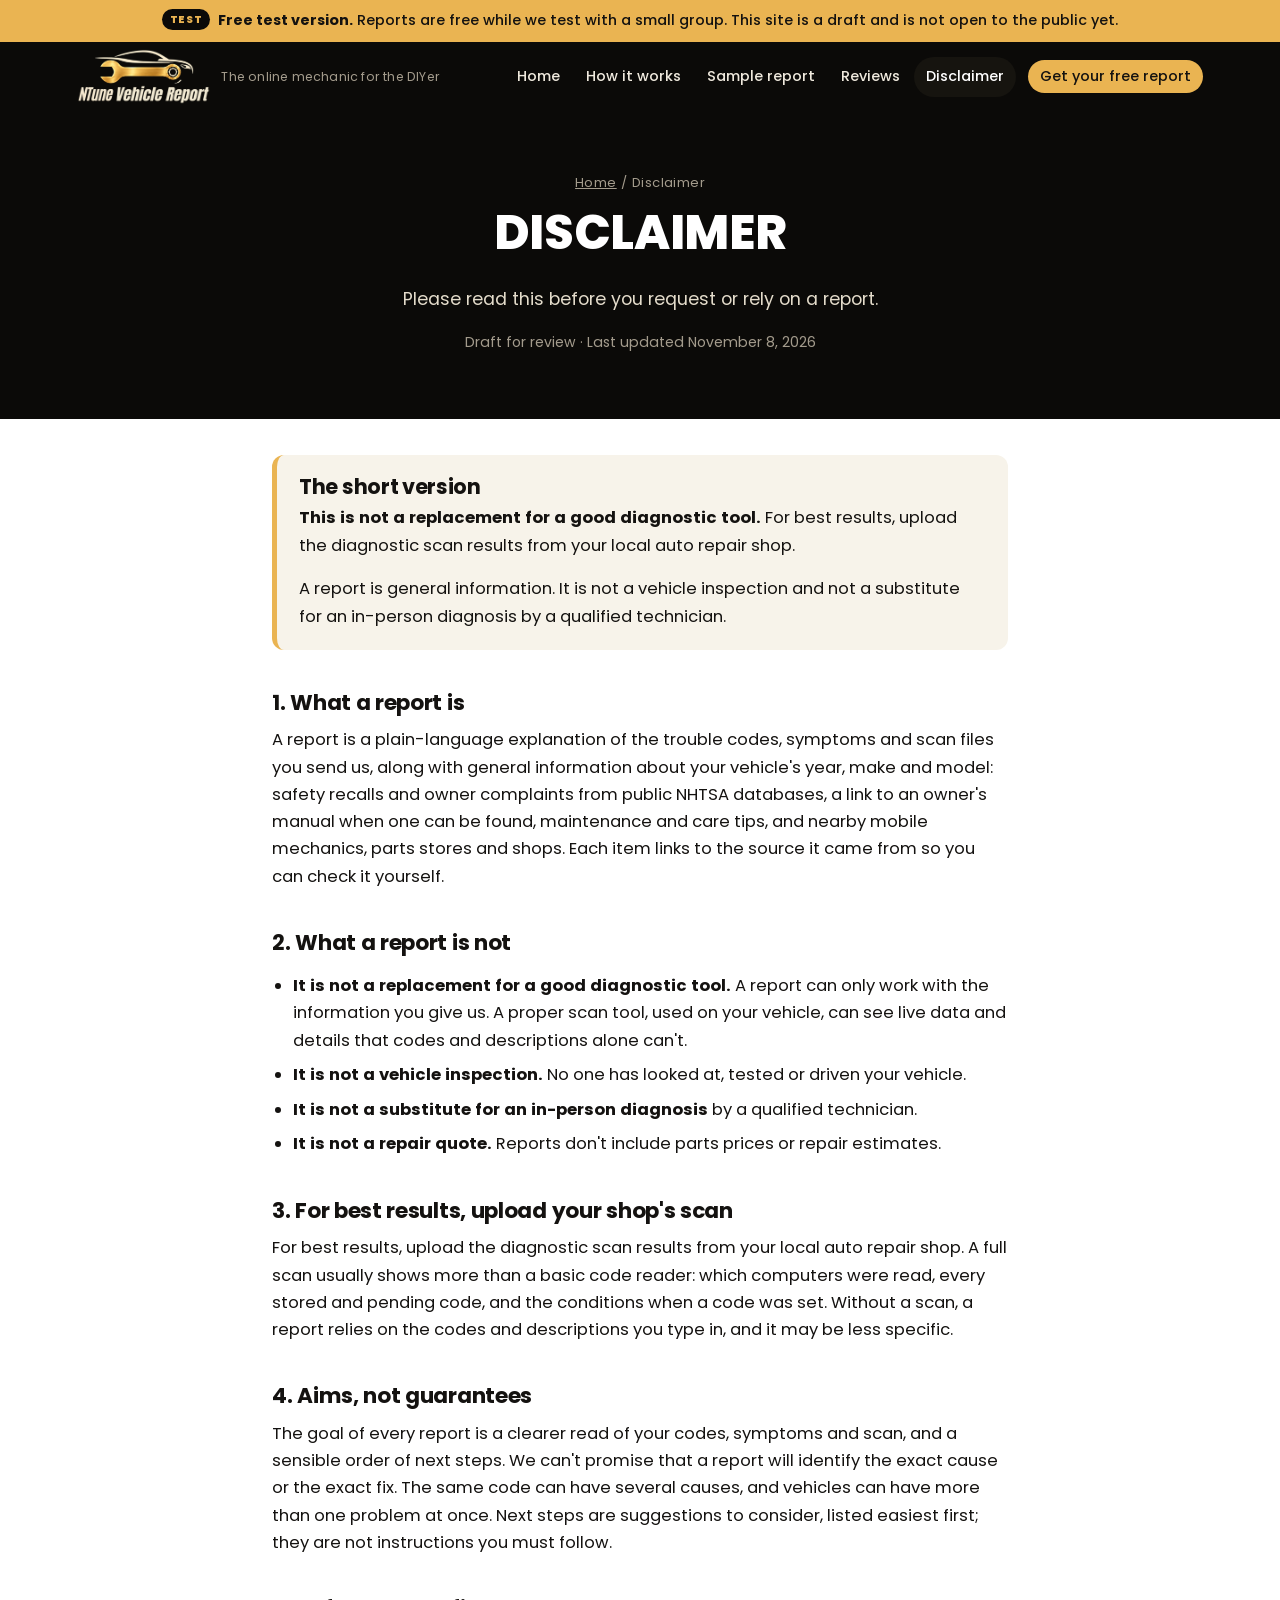
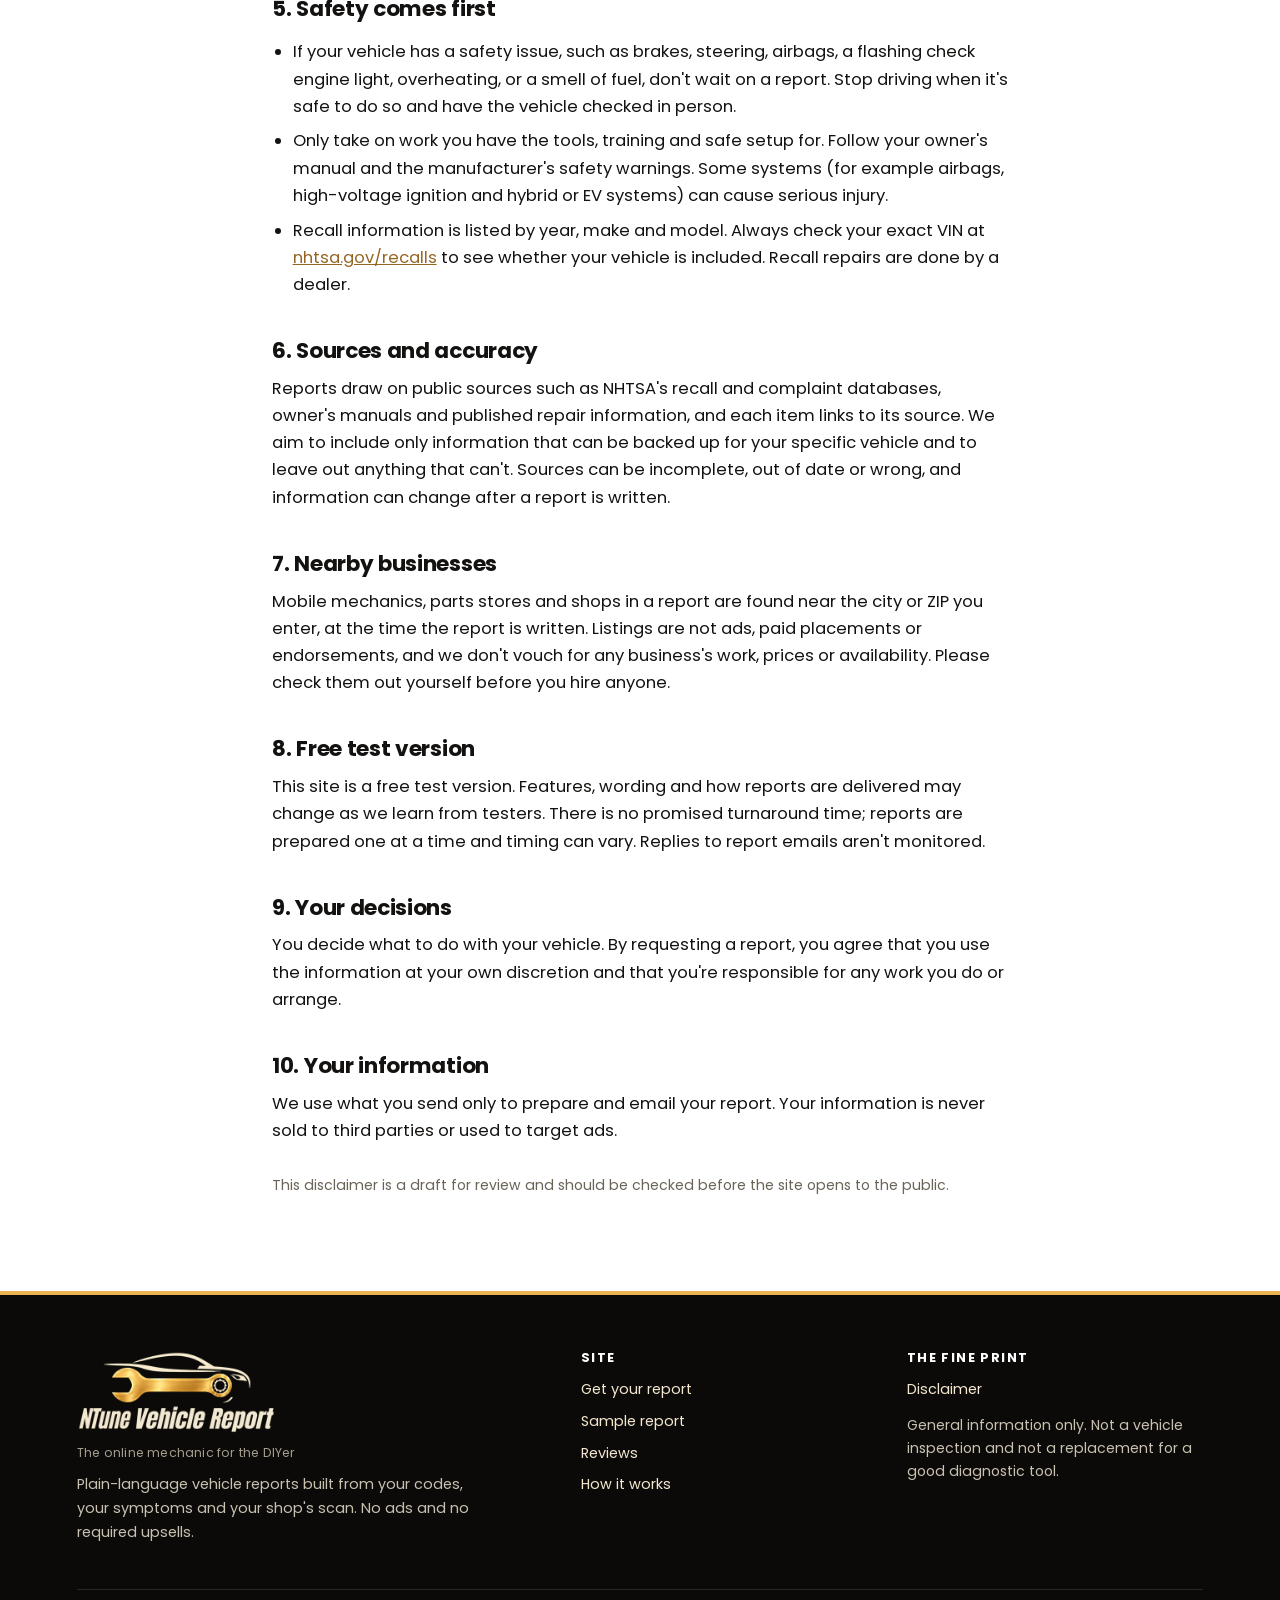
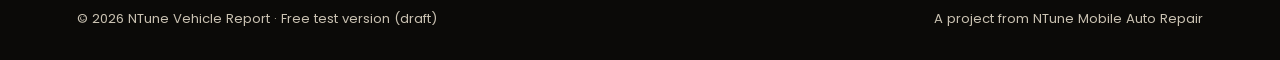
==== disclaimer.html @ f7aa76c0 "Initial publish: NTune Vehicle Report static site for github.io testing. Friends-and-family test ver" ====
<!doctype html>
<html lang="en">
<head>
<meta charset="utf-8">
<meta name="viewport" content="width=device-width, initial-scale=1">
<title>NTune Vehicle Report | Disclaimer</title>
<meta name="description" content="NTune Vehicle Report: reports are general information, not a replacement for a good diagnostic tool or an in-person diagnosis. For best results, upload your shop's diagnostic scan.">
<meta name="robots" content="noindex, nofollow">
<meta name="theme-color" content="#0b0a08">
<link rel="stylesheet" href="css/styles.css">
<link rel="icon" type="image/png" href="assets/img/favicon-gold-64.png">
</head>
<body class="has-sticky">
<a class="skip" href="#main">Skip to content</a>
<div class="test-banner" role="note"><span class="new">TEST</span><strong>Free test version.</strong> Reports are free while we test with a small group. This site is a draft and is not open to the public yet.</div>
<header class="site-header">
  <div class="container header-inner">
    <a class="brand" href="index.html"><img class="brand-mark" src="assets/img/ntune-vr-gold-logo-300.png" alt="NTune Vehicle Report" width="134" height="56"><span class="brand-name"><small>The online mechanic for the DIYer</small></span></a>
    <button class="nav-toggle" aria-expanded="false" aria-controls="site-nav"><span aria-hidden="true">☰</span> Menu</button>
    <nav id="site-nav" class="nav" aria-label="Main">
      <a href="index.html">Home</a><a href="index.html#how-it-works">How it works</a><a href="sample-report.html">Sample report</a><a href="reviews.html">Reviews</a><a href="disclaimer.html" aria-current="page">Disclaimer</a>
      <a class="btn btn-sm" href="get-report.html">Get your free report</a>
    </nav>
  </div>
</header>
<main id="main">

<div class="page-head"><div class="container">
  <div class="breadcrumb"><a href="index.html">Home</a> / Disclaimer</div>
  <h1>Disclaimer</h1>
  <p class="lead">Please read this before you request or rely on a report.</p>
  <p class="small muted">Draft for review · Last updated November 8, 2026</p>
</div></div>
<section style="padding-top:36px">
<div class="container narrow prose">
  <div class="notice">
    <h2 style="margin-top:0;font-size:1.3rem">The short version</h2>
    <p><b>This is not a replacement for a good diagnostic tool.</b> For best results, upload the diagnostic scan results from your local auto repair shop.</p>
    <p style="margin:0">A report is general information. It is not a vehicle inspection and not a substitute for an in-person diagnosis by a qualified technician.</p>
  </div>

  <h2>1. What a report is</h2>
  <p>A report is a plain-language explanation of the trouble codes, symptoms and scan files you send us, along with general information about your vehicle's year, make and model: safety recalls and owner complaints from public NHTSA databases, a link to an owner's manual when one can be found, maintenance and care tips, and nearby mobile mechanics, parts stores and shops. Each item links to the source it came from so you can check it yourself.</p>

  <h2>2. What a report is not</h2>
  <ul>
    <li><b>It is not a replacement for a good diagnostic tool.</b> A report can only work with the information you give us. A proper scan tool, used on your vehicle, can see live data and details that codes and descriptions alone can't.</li>
    <li><b>It is not a vehicle inspection.</b> No one has looked at, tested or driven your vehicle.</li>
    <li><b>It is not a substitute for an in-person diagnosis</b> by a qualified technician.</li>
    <li><b>It is not a repair quote.</b> Reports don't include parts prices or repair estimates.</li>
  </ul>

  <h2>3. For best results, upload your shop's scan</h2>
  <p>For best results, upload the diagnostic scan results from your local auto repair shop. A full scan usually shows more than a basic code reader: which computers were read, every stored and pending code, and the conditions when a code was set. Without a scan, a report relies on the codes and descriptions you type in, and it may be less specific.</p>

  <h2>4. Aims, not guarantees</h2>
  <p>The goal of every report is a clearer read of your codes, symptoms and scan, and a sensible order of next steps. We can't promise that a report will identify the exact cause or the exact fix. The same code can have several causes, and vehicles can have more than one problem at once. Next steps are suggestions to consider, listed easiest first; they are not instructions you must follow.</p>

  <h2>5. Safety comes first</h2>
  <ul>
    <li>If your vehicle has a safety issue, such as brakes, steering, airbags, a flashing check engine light, overheating, or a smell of fuel, don't wait on a report. Stop driving when it's safe to do so and have the vehicle checked in person.</li>
    <li>Only take on work you have the tools, training and safe setup for. Follow your owner's manual and the manufacturer's safety warnings. Some systems (for example airbags, high-voltage ignition and hybrid or EV systems) can cause serious injury.</li>
    <li>Recall information is listed by year, make and model. Always check your exact VIN at <a href="https://www.nhtsa.gov/recalls" target="_blank" rel="noopener">nhtsa.gov/recalls</a> to see whether your vehicle is included. Recall repairs are done by a dealer.</li>
  </ul>

  <h2>6. Sources and accuracy</h2>
  <p>Reports draw on public sources such as NHTSA's recall and complaint databases, owner's manuals and published repair information, and each item links to its source. We aim to include only information that can be backed up for your specific vehicle and to leave out anything that can't. Sources can be incomplete, out of date or wrong, and information can change after a report is written.</p>

  <h2>7. Nearby businesses</h2>
  <p>Mobile mechanics, parts stores and shops in a report are found near the city or ZIP you enter, at the time the report is written. Listings are not ads, paid placements or endorsements, and we don't vouch for any business's work, prices or availability. Please check them out yourself before you hire anyone.</p>

  <h2>8. Free test version</h2>
  <p>This site is a free test version. Features, wording and how reports are delivered may change as we learn from testers. There is no promised turnaround time; reports are prepared one at a time and timing can vary. Replies to report emails aren't monitored.</p>

  <h2>9. Your decisions</h2>
  <p>You decide what to do with your vehicle. By requesting a report, you agree that you use the information at your own discretion and that you're responsible for any work you do or arrange.</p>

  <h2 id="your-information">10. Your information</h2>
  <p>We use what you send only to prepare and email your report. Your information is never sold to third parties or used to target ads.</p>

  <p class="muted small" style="margin-top:30px">This disclaimer is a draft for review and should be checked before the site opens to the public.</p>
</div>
</section>

</main>
<footer class="site-footer">
  <div class="container">
    <div class="footer-grid">
      <div>
        <a class="brand" href="index.html" style="flex-direction:column;align-items:flex-start;gap:12px"><img class="brand-logo" src="assets/img/ntune-vr-gold-logo-480.png" alt="NTune Vehicle Report" width="200" height="83"><span class="brand-name"><small>The online mechanic for the DIYer</small></span></a>
        <p style="margin-top:14px;max-width:420px">Plain-language vehicle reports built from your codes, your symptoms and your shop's scan. No ads and no required upsells.</p>
      </div>
      <div><h4>Site</h4><ul>
        <li><a href="get-report.html">Get your report</a></li>
        <li><a href="sample-report.html">Sample report</a></li>
        <li><a href="reviews.html">Reviews</a></li>
        <li><a href="index.html#how-it-works">How it works</a></li></ul></div>
      <div><h4>The fine print</h4><ul>
        <li><a href="disclaimer.html">Disclaimer</a></li></ul>
        <p class="small" style="margin-top:12px">General information only. Not a vehicle inspection and not a replacement for a good diagnostic tool.</p></div>
    </div>
    <div class="footer-base">
      <span>© <span id="year">2026</span> NTune Vehicle Report · Free test version (draft)</span>
      <span>A project from NTune Mobile Auto Repair</span>
    </div>
  </div>
</footer>
<div class="sticky-cta"><a class="btn" href="get-report.html">Get your free report</a></div>
<script src="js/main.js"></script>
</body>
</html>
---- css/styles.css ----
/* NTune Vehicle Report — shared styles (draft)
   2026-11-09: restyled after the acquisition.com visual language (layout patterns only:
   announcement bar, dark nav, heavy geometric type, violet pill buttons, proof strip,
   numbered cards, one-question-per-screen form). Our own copy, no assets of theirs copied.
   2026-11-09 08:2x: gold NTune branding (Timothy, 8:20 AM PT: "Use the gold logo ... That's the branding look behind ntune").
   Sampled with Pillow from brand_assets/logo_nophone.png: wrench gold #eab452 (median), #c78c30 (dark), #fcde7c (light);
   wordmark cream #f3e7cf; logo background matte #000000 (transparent pixels keyed from black).
   Derived for readability (WCAG AA): gold ink #936723 for gold text on light (4.99:1 on white), text on gold #141210 (9.9:1),
   warm near-blacks #0b0a08 / #16140f, warm greys #6a6358 (5.9:1 on white) / #a39b8c (7.2:1 on #0b0a08), pale tints #f7f3ea / #fbf6ea.
*/
@font-face{font-family:"Poppins";src:url("../assets/fonts/Poppins-400.woff2") format("woff2");font-weight:400;font-display:swap}
@font-face{font-family:"Poppins";src:url("../assets/fonts/Poppins-500.woff2") format("woff2");font-weight:500;font-display:swap}
@font-face{font-family:"Poppins";src:url("../assets/fonts/Poppins-600.woff2") format("woff2");font-weight:600;font-display:swap}
@font-face{font-family:"Poppins";src:url("../assets/fonts/Poppins-700.woff2") format("woff2");font-weight:700;font-display:swap}
@font-face{font-family:"Poppins";src:url("../assets/fonts/Poppins-800.woff2") format("woff2");font-weight:800;font-display:swap}
:root{
  --ink:#141210;--ink-2:#3d3830;--muted:#6a6358;--line:#e7e0d2;--bg:#ffffff;--bg-soft:#f7f3ea;--bg-tint:#fbf6ea;--cream:#f7f3ea;--sand:#f1e9d8;
  --navy:#0b0a08;--navy-2:#16140f;--edge:#000000;
  --accent:#eab452;--accent-dark:#c78c30;--accent-light:#fcde7c;--on-accent:#141210;--cream-logo:#f3e7cf;--muted-dark:#a39b8c;
  --violet:#936723;--violet-dark:#936723;--violet-deep:#7a5419;--violet-light:#fcde7c;--violet-soft:#fbf6ea;--yellow:#eab452;--gold:#936723;
  --green:#1f8a4c;--amber:#a85f00;--red:#c62828;
  --blue:var(--violet);--blue-dark:var(--violet-dark);--black:var(--navy);
  --radius:16px;--shadow:0 0 32px rgba(0,0,0,.06);--shadow-lg:0 10px 30px rgba(11,10,8,.16);
  --head:"Poppins","Helvetica Neue",Arial,sans-serif;--body:"Poppins","Helvetica Neue",Arial,sans-serif;
}
*{box-sizing:border-box}
html{scroll-behavior:smooth}
body{margin:0;font-family:var(--body);font-size:16.5px;line-height:1.65;color:var(--ink);background:var(--bg);-webkit-text-size-adjust:100%}
img{max-width:100%;height:auto}
a{color:var(--violet-dark)}
a:hover{color:var(--violet-deep)}
:focus-visible{outline:3px solid var(--accent-dark);outline-offset:2px;border-radius:6px}
h1,h2,h3,h4{font-family:var(--head);font-weight:700;line-height:1.15;letter-spacing:-.3px;margin:0 0 .5em}
h1{font-size:clamp(2.1rem,5.6vw,3.6rem);font-weight:800}
h2{font-size:clamp(1.6rem,3.8vw,2.45rem)}
h3{font-size:1.2rem}
p{margin:0 0 1em}
.container{width:100%;max-width:1170px;margin:0 auto;padding:0 22px}
.narrow{max-width:780px}
.center{text-align:center}
.upper{text-transform:uppercase}
.hl{color:var(--violet)}
.skip{position:absolute;left:-999px;top:0;background:#fff;padding:8px 12px;z-index:100}
.skip:focus{left:8px;top:8px}
.sr-only{position:absolute;width:1px;height:1px;overflow:hidden;clip:rect(0 0 0 0);white-space:nowrap}

/* Announcement bar (test notice) */
.test-banner{background:var(--accent);color:var(--on-accent);font-size:.9rem;text-align:center;padding:9px 16px;font-weight:500}
.test-banner strong{font-weight:700}
.test-banner .new{display:inline-block;background:var(--navy);color:var(--accent);font-size:.66rem;font-weight:800;letter-spacing:.6px;border-radius:999px;padding:2px 8px;margin-right:8px;vertical-align:2px}

/* Header */
.site-header{background:var(--navy);color:#fff;position:sticky;top:0;z-index:50}
.header-inner{display:flex;align-items:center;justify-content:space-between;gap:16px;min-height:70px}
.brand{display:flex;align-items:center;gap:10px;color:#fff;text-decoration:none}
.brand:hover{color:#fff}
.brand-mark{width:auto;height:56px;flex:0 0 auto;display:block}
.brand-logo{height:auto;width:200px;display:block}
.brand-name{font-family:var(--head);font-weight:800;font-size:1.06rem;color:var(--cream-logo);letter-spacing:.4px;line-height:1;text-transform:uppercase}
.brand-name small{display:block;font-weight:400;font-size:.78rem;color:var(--muted-dark);letter-spacing:.2px;margin-top:4px;text-transform:none}
.nav{display:flex;align-items:center;gap:2px}
.nav a{color:#efe9dd;text-decoration:none;padding:8px 12px;border-radius:999px;font-size:.9rem;font-weight:500}
.nav a:hover{color:#fff;background:var(--navy-2)}
.nav a[aria-current="page"]{color:#fff;background:var(--navy-2)}
.nav .btn{margin-left:10px}
.nav .btn[aria-current="page"]{background:var(--accent);box-shadow:0 0 0 2px var(--accent-light)}
.nav-toggle{display:none;background:none;border:1px solid #3a352b;color:#fff;border-radius:999px;padding:8px 14px;font:inherit;font-size:.9rem;cursor:pointer}
@media (max-width:900px){
  .nav-toggle{display:inline-flex;align-items:center;gap:6px}
  .nav{display:none;position:absolute;left:0;right:0;top:100%;background:var(--navy);flex-direction:column;align-items:stretch;padding:8px 16px 18px}
  .nav.open{display:flex}
  .nav a{padding:12px}
  .nav .btn{margin:8px 0 0;text-align:center}
}

/* Buttons: pill style */
.btn{display:inline-block;background:var(--accent);color:var(--on-accent) !important;text-decoration:none;font-weight:600;border:0;border-radius:999px;padding:14px 30px;font-size:1rem;cursor:pointer;line-height:1.2;transition:background .15s,transform .15s;font-family:var(--body)}
.btn:hover{background:var(--accent-dark)}
.btn-lg{padding:18px 44px;font-size:1.08rem;text-transform:uppercase;letter-spacing:.4px}
.btn-ghost{background:transparent;color:var(--violet-deep) !important;border:1.5px solid #d9c59a}
.btn-ghost:hover{background:var(--violet-soft)}
.btn-light{background:#fff;color:var(--navy) !important}
.btn-light:hover{background:var(--bg-tint)}
.btn-yellow{background:var(--navy);color:var(--accent) !important}
.btn-yellow:hover{background:var(--navy-2)}
.btn-sm{padding:9px 18px;font-size:.88rem}
.btn-link{background:none;border:0;color:var(--muted);font:inherit;font-size:.95rem;cursor:pointer;text-decoration:underline;padding:8px 4px}
.btn[disabled]{opacity:.6;cursor:not-allowed}

/* Sections */
section{padding:80px 0}
.section-soft{background:var(--bg-soft)}
.section-cream{background:var(--cream)}
.section-sand{background:var(--sand)}
.section-navy{background:var(--navy);color:#fff}
.section-navy h2,.section-navy h3{color:#fff}
.eyebrow{font-size:.74rem;font-weight:700;letter-spacing:1.6px;text-transform:uppercase;color:var(--violet);margin-bottom:12px;display:block}
.eyebrow.gold{color:var(--gold)}
.lead{font-size:1.1rem;color:var(--ink-2)}
.muted{color:var(--muted)}
.small{font-size:.88rem}
.section-head{max-width:760px;margin:0 auto 40px;text-align:center}
.section-head h2{text-transform:uppercase}

/* Hero (centered, heavy type) */
.hero{background:radial-gradient(1000px 420px at 50% -10%,#3a2a10 0%,rgba(11,10,8,0) 70%),var(--navy);color:#fff;padding:86px 0 70px;text-align:center}
.hero h1{color:#fff;text-transform:uppercase;max-width:900px;margin:0 auto .35em}
.hero h1 .hl{color:var(--accent)}
.hero .lead{color:#e4dccb;max-width:700px;margin:0 auto}
.hero-actions{display:flex;flex-wrap:wrap;gap:14px;justify-content:center;margin-top:30px}
.hero-actions .btn-ghost{color:var(--cream-logo) !important;border-color:#4a4335}
.hero-actions .btn-ghost:hover{background:var(--navy-2)}
.hero-micro{margin-top:14px;color:var(--muted-dark);font-size:.88rem}

/* Proof strip (facts, not numbers) */
.proof{background:#fff;border-bottom:1px solid var(--line)}
.proof-grid{display:grid;grid-template-columns:repeat(4,1fr)}
.proof-grid > div{padding:26px 22px;border-left:1px solid var(--line)}
.proof-grid > div:first-child{border-left:0}
.proof-grid b{display:block;font-size:1.7rem;font-weight:800;line-height:1.1;letter-spacing:-.5px}
.proof-grid span{display:block;font-size:.72rem;font-weight:600;letter-spacing:1.2px;text-transform:uppercase;color:var(--muted);margin-top:6px}
@media (max-width:820px){.proof-grid{grid-template-columns:1fr 1fr}.proof-grid > div:nth-child(3){border-left:0}.proof-grid > div{border-top:1px solid var(--line)}}

/* Grids & cards */
.grid{display:grid;gap:22px}
.grid-2{grid-template-columns:repeat(2,1fr)}
.grid-3{grid-template-columns:repeat(3,1fr)}
.grid-4{grid-template-columns:repeat(4,1fr)}
@media (max-width:960px){.grid-4{grid-template-columns:repeat(2,1fr)}.grid-3{grid-template-columns:1fr 1fr}}
@media (max-width:640px){.grid-2,.grid-3,.grid-4{grid-template-columns:1fr}}
.card{background:#fff;border:1px solid var(--line);border-radius:var(--radius);padding:26px;box-shadow:var(--shadow);position:relative}
.card h3{margin-bottom:8px}
.card p:last-child{margin-bottom:0}
.icon{width:46px;height:46px;border-radius:12px;background:var(--violet-soft);color:var(--violet);display:grid;place-items:center;margin-bottom:16px}
.icon svg{width:23px;height:23px}
.card.feature-new{border-color:#e3cf9f}
.tag{display:inline-block;font-size:.68rem;font-weight:800;letter-spacing:.8px;text-transform:uppercase;padding:4px 10px;border-radius:999px;background:var(--violet-soft);color:var(--violet-dark);margin-bottom:10px}
.tag.gold{background:var(--violet-soft);color:var(--violet-deep)}
.card .corner{position:absolute;top:-11px;right:18px;margin:0;background:var(--red);color:#fff}
.card .corner.y{background:var(--accent);color:var(--on-accent)}

/* Problem list (sound familiar) */
.split{display:grid;grid-template-columns:1fr 1fr;gap:56px;align-items:start}
@media (max-width:860px){.split{grid-template-columns:1fr;gap:28px}}
.symptoms{list-style:none;margin:0 0 22px;padding:0 0 0 18px;border-left:2px solid #e3cf9f}
.symptoms li{padding:7px 0;color:var(--ink-2)}
.big-claim{font-size:clamp(1.8rem,4vw,2.6rem);font-weight:700;line-height:1.15;letter-spacing:-.5px}

/* Numbered steps (01-04 cards) */
.steps{counter-reset:s;list-style:none;padding:0;margin:0;display:grid;gap:16px}
.steps li{counter-increment:s;background:#fff;border-radius:14px;padding:22px 24px;box-shadow:var(--shadow)}
.steps li::before{content:"0" counter(s);display:block;font-weight:700;font-size:1.35rem;color:var(--gold);line-height:1;margin-bottom:8px}
.steps h3{font-size:.86rem;letter-spacing:1.2px;text-transform:uppercase;margin-bottom:6px}
.steps p{margin:0;color:var(--ink-2);font-size:.95rem}

/* Checklist */
.checklist{list-style:none;padding:0;margin:0}
.checklist li{position:relative;padding:8px 0 8px 32px;color:var(--ink-2)}
.checklist li::before{content:"✓";position:absolute;left:4px;top:7px;color:var(--gold);font-weight:800}
.section-navy .checklist li{color:#e4dccb}
.section-navy .checklist li::before{color:var(--accent)}

/* Path cards (pick the one that matches you) */
.path{display:flex;flex-direction:column}
.path .btn{margin-top:auto;align-self:flex-start}
.path .kicker{font-size:.72rem;font-weight:800;letter-spacing:1.4px;text-transform:uppercase;color:var(--muted);margin-bottom:6px}

/* FAQ */
.faq{max-width:820px;margin:0 auto}
.faq details{border-bottom:1px solid var(--line);padding:4px 0}
.faq summary{cursor:pointer;list-style:none;font-weight:600;font-size:1.05rem;padding:16px 40px 16px 0;position:relative}
.faq summary::-webkit-details-marker{display:none}
.faq summary::after{content:"+";position:absolute;right:6px;top:12px;font-size:1.5rem;font-weight:400;color:var(--violet)}
.faq details[open] summary::after{content:"–"}
.faq details p{color:var(--ink-2);margin:0 0 16px}

/* Notice boxes */
.notice{border-left:5px solid var(--accent);background:var(--bg-soft);border-radius:12px;padding:20px 22px;margin:0 0 20px}
.notice.blue{border-left-color:var(--accent-dark);background:var(--violet-soft)}
.notice.plain{border-left-color:#b0a794;background:var(--bg-soft)}
.notice h3,.notice h2{margin-bottom:6px}
.notice p:last-child,.notice ul:last-child{margin-bottom:0}

/* CTA band */
.cta-band{background:var(--accent);color:var(--on-accent);text-align:center;padding:72px 0}
.cta-band h2{color:var(--on-accent);text-transform:uppercase}
.cta-band p{color:#2e2618}
.cta-inner{display:flex;flex-direction:column;align-items:center;gap:18px}

/* Page header */
.page-head{background:var(--navy);color:#fff;padding:60px 0 50px;text-align:center}
.page-head h1{color:#fff;text-transform:uppercase;font-size:clamp(1.9rem,4.6vw,3rem)}
.page-head p{max-width:720px;margin-left:auto;margin-right:auto}
.page-head .lead{color:#e4dccb}
.page-head .muted{color:var(--muted-dark)}
.breadcrumb{font-size:.82rem;color:var(--muted-dark);margin-bottom:12px;letter-spacing:.4px}
.breadcrumb a{color:var(--muted-dark)}

/* Prose (legal pages) */
.prose h2{font-size:1.35rem;margin-top:1.9em}
.prose h2:first-child{margin-top:0}
.prose ul{padding-left:1.25em}
.prose li{margin-bottom:.45em}

/* Forms (shared) */
fieldset{border:0;padding:0;margin:0;min-width:0}
legend{padding:0}
.field{margin-bottom:18px}
.row{display:grid;gap:14px}
.row-2{grid-template-columns:1fr 1fr}
.row-3{grid-template-columns:120px 1fr 1fr}
@media (max-width:640px){.row-2,.row-3{grid-template-columns:1fr}}
label{display:block;font-weight:600;margin-bottom:6px;font-size:.92rem}
.req{color:var(--red);font-weight:700}
.opt{color:var(--muted);font-weight:400;font-size:.85rem}
.help{display:block;color:var(--muted);font-size:.84rem;margin-top:6px;line-height:1.5}
input[type=text],input[type=email],input[type=number],select,textarea{width:100%;font:inherit;font-size:16px;color:var(--ink);background:#f6f2ea;border:1.5px solid #e5ddcf;border-radius:10px;padding:14px 15px;transition:border-color .15s,box-shadow .15s,background .15s}
input::placeholder,textarea::placeholder{color:#756d60;text-transform:none}
textarea{min-height:120px;resize:vertical}
input:focus,select:focus,textarea:focus{outline:none;border-color:var(--accent-dark);background:#fff;box-shadow:0 0 0 3px rgba(234,180,82,.28)}
.invalid input,.invalid select,.invalid textarea{border-color:var(--red);background:#fff}
.error{display:none;color:var(--red);font-size:.86rem;margin-top:6px;font-weight:600}
.invalid > .error,.invalid .field > .error,.invalid .error{display:block}
.check{display:flex;gap:12px;align-items:flex-start;font-weight:400;font-size:.92rem}
.check input{width:20px;height:20px;margin-top:3px;flex:0 0 20px;accent-color:var(--accent-dark)}
.dropzone{border:2px dashed #d9c59a;border-radius:14px;padding:22px;text-align:center;background:var(--bg-tint);transition:background .15s,border-color .15s}
.dropzone.drag{background:var(--bg-soft);border-color:var(--accent-dark)}
.dropzone input[type=file]{display:block;margin:12px auto 0;max-width:100%;font-size:.92rem}
.file-list{list-style:none;padding:0;margin:12px 0 0;text-align:left}
.file-list li{display:flex;justify-content:space-between;gap:10px;background:#fff;border:1px solid var(--line);border-radius:8px;padding:8px 12px;margin-top:8px;font-size:.9rem}
.file-list li.bad{border-color:#f1b7b8;background:#fff5f5;color:var(--red)}
.file-list button{background:none;border:0;color:var(--muted);cursor:pointer;font-size:.88rem;text-decoration:underline}
.form-summary{display:none;border:1.5px solid var(--red);background:#fff5f5;color:#7d1416;border-radius:10px;padding:12px 14px;margin-bottom:16px;font-size:.92rem}
.form-summary.show{display:block}
.thanks{display:none;text-align:left}
.thanks.show{display:block}
.counter{float:right;font-weight:400;color:var(--muted);font-size:.82rem}

/* Roadmap-style multi-step form (get-report) */
.rm-hero{text-align:center;padding:56px 0 10px}
.rm-hero h1{font-size:clamp(1.9rem,4.8vw,3.2rem);max-width:900px;margin:0 auto .3em}
.rm-hero .lead{max-width:640px;margin:0 auto}
.rm-preview{position:relative;height:190px;max-width:700px;margin:28px auto 6px}
.rm-sheet{position:absolute;top:22px;width:250px;height:150px;background:#fff;border:1px solid #e2dacb;border-radius:6px;box-shadow:var(--shadow-lg);overflow:hidden;text-align:left}
.rm-sheet.l{left:50px;transform:rotate(-5deg) scale(.9)}
.rm-sheet.r{right:50px;transform:rotate(5deg) scale(.9)}
.rm-sheet.c{left:50%;top:0;width:300px;height:180px;transform:translateX(-50%);z-index:2}
.rm-sheet .h{background:var(--navy);color:#fff;font-size:.62rem;font-weight:800;letter-spacing:1px;padding:6px 10px;display:flex;justify-content:space-between}
.rm-sheet .h i{font-style:normal;color:var(--accent)}
.rm-sheet .ln{height:7px;border-radius:4px;background:#eee8dc;margin:9px 10px 0}
.rm-sheet .ln.v{background:#e3cf9f;width:40%}
.rm-sheet .ln.s{width:70%}
.rm-sheet .chip{display:inline-block;margin:9px 0 0 10px;background:var(--navy);color:#fff;font:700 .6rem ui-monospace,Menlo,monospace;border-radius:4px;padding:2px 6px}
@media (max-width:640px){.rm-sheet.l,.rm-sheet.r{display:none}.rm-preview{height:180px}}
.rm-wrap{max-width:560px;margin:0 auto}
.rm-card{background:#fff;border:1.5px solid #e3cf9f;border-radius:18px;padding:30px 30px 24px;box-shadow:var(--shadow)}
@media (max-width:520px){.rm-card{padding:22px 18px 18px}}
.rm-progress{margin-bottom:22px}
.rm-progress-top{display:flex;justify-content:space-between;font-size:.76rem;font-weight:700;letter-spacing:1px;text-transform:uppercase;color:var(--muted);margin-bottom:8px}
.rm-track{height:8px;background:#eee8dc;border-radius:999px;overflow:hidden}
.rm-bar{height:100%;width:0;background:linear-gradient(90deg,var(--accent-dark),var(--accent));border-radius:999px;transition:width .35s ease}
.rm-step{display:none}
.rm-step.active{display:block;animation:rmIn .25s ease}
@keyframes rmIn{from{opacity:0;transform:translateY(6px)}to{opacity:1;transform:none}}
@media (prefers-reduced-motion:reduce){.rm-step.active{animation:none}.rm-bar{transition:none}}
.rm-q{font-size:clamp(1.5rem,4vw,2rem);font-weight:500;line-height:1.2;letter-spacing:-.4px;margin:0 0 6px}
.rm-q strong{font-weight:800}
.rm-sub{color:var(--muted);font-size:.92rem;margin:0 0 18px}
.rm-nav{display:flex;align-items:center;justify-content:space-between;gap:12px;margin-top:22px}
.rm-nav .btn{flex:1;max-width:none;text-transform:uppercase;letter-spacing:.5px;padding:16px 24px}
.rm-nav .btn-back{flex:0 0 auto;background:none;border:1.5px solid var(--line);color:var(--ink-2) !important;border-radius:999px;padding:14px 20px;font:inherit;font-weight:600;font-size:.9rem;cursor:pointer}
.rm-nav .btn-back:hover{background:var(--bg-soft)}
.rm-under{text-align:center;color:var(--muted);font-size:.86rem;margin:14px 0 0}
.rm-trust{display:flex;flex-direction:column;align-items:center;gap:8px;margin:26px 0 0;padding:0;list-style:none;font-weight:600;font-size:1rem}
.rm-trust li::before{content:"✦";color:var(--violet);margin-right:10px}
.rm-fine{max-width:760px;margin:16px auto 0;text-align:center;font-size:.84rem;color:var(--muted)}
.rm-review{background:var(--bg-soft);margin-top:56px;padding:40px 0}
.rm-review-inner{display:flex;gap:26px;align-items:center;max-width:860px;margin:0 auto}
.rm-review .ph{flex:0 0 120px;height:120px;border:2px dashed #cfc6b4;border-radius:12px;display:grid;place-items:center;color:#8f877a;font-size:.72rem;font-weight:700;letter-spacing:1px;text-align:center;padding:8px}
.rm-review blockquote{margin:0;font-style:italic;color:var(--muted)}
@media (max-width:600px){.rm-review-inner{flex-direction:column;text-align:center}}
.rm-summary{background:var(--bg-soft);border-radius:12px;padding:14px 16px;font-size:.9rem;margin:0 0 16px}
.rm-summary dl{display:grid;grid-template-columns:auto 1fr;gap:4px 14px;margin:0}
.rm-summary dt{font-weight:700;color:var(--muted);font-size:.76rem;letter-spacing:.6px;text-transform:uppercase;padding-top:2px}
.rm-summary dd{margin:0;word-break:break-word}
.rm-summary .edit{background:none;border:0;color:var(--violet-dark);text-decoration:underline;cursor:pointer;font:inherit;font-size:.82rem;padding:0;margin-left:6px}
.thanks .rm-card{border-color:#9fd8b6;text-align:center}
.thanks .tick{width:64px;height:64px;border-radius:50%;background:#e3f4ea;color:var(--green);display:grid;place-items:center;font-size:2rem;font-weight:800;margin:0 auto 14px}

/* Stars */
.stars{display:inline-flex;flex-direction:row-reverse;gap:4px}
.stars input{position:absolute;opacity:0;width:1px;height:1px}
.stars label{font-size:2rem;line-height:1;color:#d8d0c0;cursor:pointer;margin:0;padding:2px}
.stars input:checked ~ label,.stars label:hover,.stars label:hover ~ label{color:var(--accent-dark)}
.stars input:focus-visible + label{outline:3px solid var(--accent-dark);border-radius:4px}

/* Reviews */
.empty-state{text-align:center;border:2px dashed #d8d0c0;border-radius:var(--radius);padding:40px 24px;background:#fff}
.empty-state .big{font-size:2.2rem;color:#d8d0c0;letter-spacing:4px;margin-bottom:6px}
.review-list{display:grid;gap:16px}
.ph-label{display:inline-block;font-size:.66rem;font-weight:800;letter-spacing:1px;text-transform:uppercase;background:#efe9de;color:var(--muted);border-radius:999px;padding:3px 9px;margin-bottom:10px}

/* Sample report */
.sample-wrap{position:relative;max-width:900px;margin:0 auto}
.watermark{position:fixed;inset:0;pointer-events:none;z-index:0;display:grid;place-items:center;overflow:hidden}
.watermark span{font-family:var(--head);font-weight:800;font-size:min(24vw,240px);color:rgba(209,42,42,.06);transform:rotate(-24deg);letter-spacing:12px;white-space:nowrap}
.report{position:relative;z-index:1;background:#fff;border:1px solid var(--line);border-radius:16px;box-shadow:var(--shadow-lg);overflow:hidden}
.report-head{background:var(--navy);color:#fff;padding:22px 26px;border-bottom:4px solid var(--accent);display:flex;justify-content:space-between;gap:16px;flex-wrap:wrap;align-items:center}
.report-head h2{color:#fff;margin:0;font-size:1.4rem;text-transform:uppercase}
.sample-stamp{border:2px solid #ff6b6e;color:#ff8a8c;font-weight:800;letter-spacing:3px;padding:4px 12px;border-radius:6px;font-size:.95rem}
.report-body{padding:26px}
.report-meta{font-size:.92rem;color:var(--ink-2);border-bottom:1px solid var(--line);padding-bottom:14px;margin-bottom:18px}
.report-sec{margin:30px 0 0;padding-top:22px;border-top:1px solid var(--line)}
.report-sec:first-of-type{border-top:0;padding-top:0;margin-top:10px}
.report-sec h3{font-size:1.25rem;display:flex;align-items:center;gap:10px;flex-wrap:wrap}
.tiles{display:grid;grid-template-columns:repeat(3,1fr);gap:12px;margin:18px 0}
.tile{background:var(--bg-soft);border-radius:12px;padding:14px;text-align:center}
.tile b{display:block;font-weight:800;font-size:1.8rem;color:var(--violet-dark);line-height:1.1}
.tile span{font-size:.82rem;color:var(--muted)}
@media (max-width:520px){.tiles{grid-template-columns:1fr}}
.item{border:1px solid var(--line);border-radius:12px;padding:16px 18px;margin-top:12px;background:#fff}
.item h4{margin:0 0 6px;font-size:1rem}
.item p{margin:0 0 .5em;font-size:.94rem}
.item p:last-child{margin-bottom:0}
.kv{font-size:.74rem;font-weight:700;letter-spacing:.6px;text-transform:uppercase;color:var(--muted);margin-right:4px}
.src{font-size:.84rem;color:var(--muted)}
.src a{color:var(--muted)}
.code-chip{display:inline-block;font-family:ui-monospace,SFMono-Regular,Menlo,Consolas,monospace;font-weight:700;background:var(--navy);color:#fff;border-radius:6px;padding:3px 9px;font-size:.92rem}
.pill{display:inline-block;font-size:.68rem;font-weight:800;letter-spacing:.6px;text-transform:uppercase;border-radius:999px;padding:3px 9px}
.pill.red{background:#fde8e8;color:var(--red)}
.pill.amber{background:#fff1dc;color:var(--amber)}
.pill.gray{background:#efe9de;color:var(--ink-2)}
.pill.sample{background:#fde8e8;color:var(--red)}
.bars{list-style:none;padding:0;margin:12px 0 0}
.bars li{display:grid;grid-template-columns:1fr auto;gap:4px 12px;padding:8px 0;border-bottom:1px solid var(--line);font-size:.94rem}
.bars .bar{grid-column:1/-1;height:6px;background:var(--bg-soft);border-radius:4px;overflow:hidden}
.bars .bar i{display:block;height:100%;background:var(--accent-dark)}
.next-steps{counter-reset:n;list-style:none;padding:0;margin:12px 0 0}
.next-steps li{counter-increment:n;position:relative;padding:14px 16px 14px 56px;border:1px solid var(--line);border-radius:12px;margin-top:10px}
.next-steps li::before{content:counter(n);position:absolute;left:16px;top:14px;width:28px;height:28px;border-radius:50%;background:var(--violet-soft);color:var(--violet-dark);font-weight:700;display:grid;place-items:center}
.next-steps p{margin:.3em 0 0;font-size:.94rem}
.report-foot{background:var(--bg-soft);border-top:1px solid var(--line);padding:16px 26px;font-size:.86rem;color:var(--muted)}

/* Footer (charcoal with NTune blue rule, logo on the dark ground it was made for) */
.site-footer{background:var(--navy);border-top:4px solid var(--accent);color:#c9c1b1;padding:56px 0 30px;font-size:.9rem}
.site-footer a{color:var(--cream-logo);text-decoration:none}
.site-footer a:hover{text-decoration:underline}
.site-footer .brand-name small{color:var(--muted-dark)}
.footer-grid{display:grid;grid-template-columns:1.6fr 1fr 1fr;gap:30px}
@media (max-width:760px){.footer-grid{grid-template-columns:1fr}}
.footer-grid h4{color:#fff;font-weight:700;font-size:.8rem;letter-spacing:1.4px;text-transform:uppercase;margin:0 0 12px}
.footer-grid ul{list-style:none;margin:0;padding:0}
.footer-grid li{margin-bottom:8px}
.footer-base{border-top:1px solid #2a261e;margin-top:30px;padding-top:18px;display:flex;justify-content:space-between;gap:12px;flex-wrap:wrap;font-size:.82rem}

/* Mobile sticky CTA */
.sticky-cta{display:none}
@media (max-width:760px){
  section{padding:60px 0}
  .sticky-cta{display:block;position:fixed;left:0;right:0;bottom:0;z-index:40;background:rgba(255,255,255,.97);border-top:1px solid var(--line);padding:10px 16px calc(10px + env(safe-area-inset-bottom));box-shadow:0 -4px 14px rgba(0,0,0,.06)}
  .sticky-cta .btn{display:block;text-align:center}
  body.has-sticky{padding-bottom:76px}
}
@media print{.site-header,.site-footer,.sticky-cta,.test-banner{display:none}.watermark span{color:rgba(209,42,42,.12)}}
input,textarea,select,fieldset,[id]{scroll-margin-top:110px}

/* get-report: "What you get in the report" with a real SAMPLE screenshot */
.rm-get{display:grid;grid-template-columns:1.05fr 1fr;gap:40px;align-items:center;max-width:1000px;margin:26px auto 0}
@media (max-width:820px){.rm-get{grid-template-columns:1fr;gap:22px}}
.shot{position:relative;border-radius:14px;overflow:hidden;box-shadow:var(--shadow-lg);border:1px solid var(--line);background:#fff;max-height:420px}
.shot img{display:block;width:100%}
.shot::after{content:"";position:absolute;left:0;right:0;bottom:0;height:70px;background:linear-gradient(rgba(255,255,255,0),#fff)}
.shot .stamp{position:absolute;top:14px;right:14px;z-index:2;background:var(--red);color:#fff;font-weight:800;letter-spacing:2px;font-size:.78rem;padding:5px 12px;border-radius:6px}
.shot-cap{font-size:.8rem;color:var(--muted);margin-top:8px;text-align:center}
.rm-familiar{max-width:760px;margin:40px auto 0;background:var(--bg-soft);border-radius:16px;padding:24px 28px}
.rm-familiar .symptoms{margin-bottom:12px}
.extra-card{display:flex;gap:20px;align-items:center;margin-top:22px;background:var(--navy);color:#fff;border:0}
.extra-card h3{color:#fff}
.extra-card p{color:#e4dccb}
.extra-card .icon{background:#2a2112;color:var(--accent);flex:0 0 46px;margin:0}
@media (max-width:640px){.extra-card{flex-direction:column;align-items:flex-start}}
@media (max-width:560px){.site-header .brand-mark{height:44px}.site-header .brand-name{font-size:.86rem}.site-header .brand-name small{display:none}}

/* 2026-11-09 8:30 AM PT: logo now carries the 'NTune Vehicle Report' wordmark, so the text name beside it was dropped; tagline stays. */
.brand-name small{margin-top:0}
/* 2026-11-09 8:30 AM PT (Timothy 8:28): hero leads with the gold logo wordmark; tagline in small print beneath it. */
.hero h1.hero-brand{margin:0 auto 6px;max-width:560px;line-height:0}
.hero h1.hero-brand img{display:block;width:100%;height:auto;margin:0 auto}
.hero-tagline{color:var(--cream-logo);font-size:1rem;font-weight:500;letter-spacing:.3px;margin:0 auto 22px}
@media (max-width:560px){.hero h1.hero-brand{max-width:320px}.hero-tagline{font-size:.92rem}}
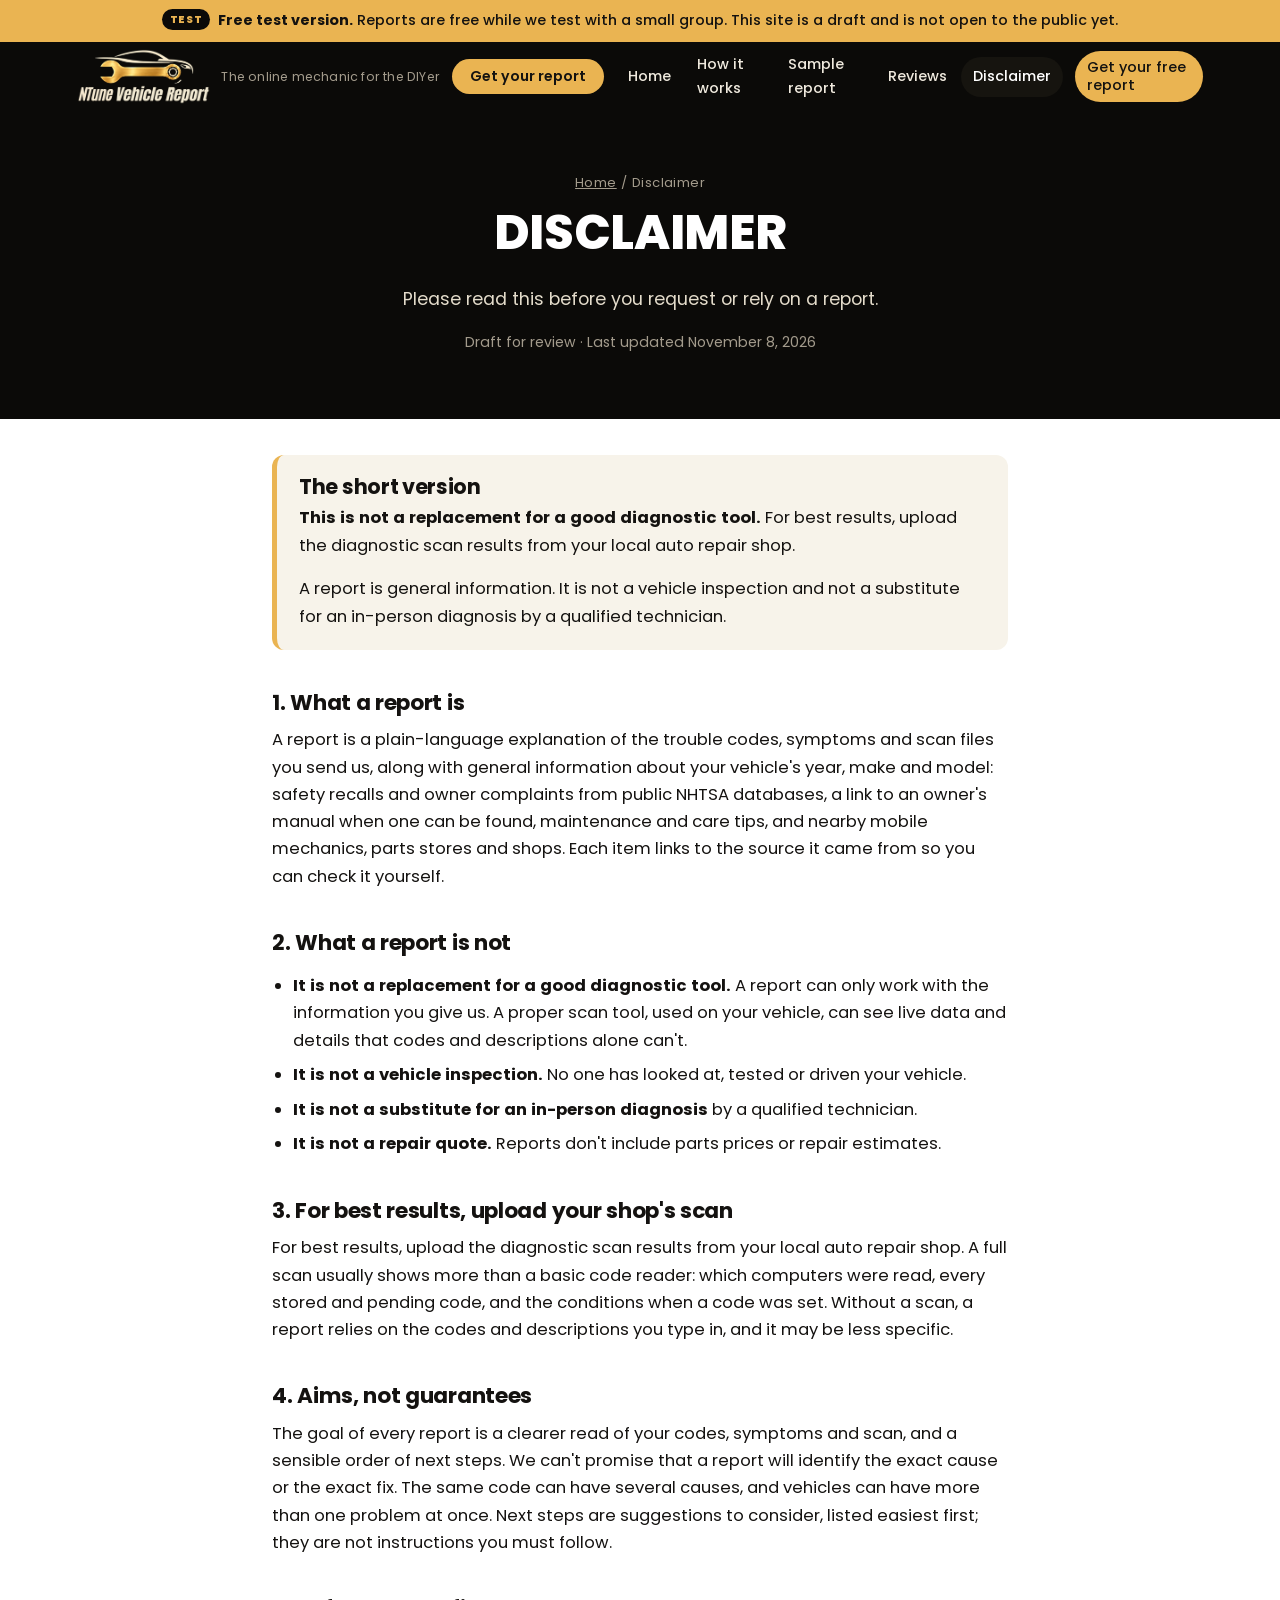
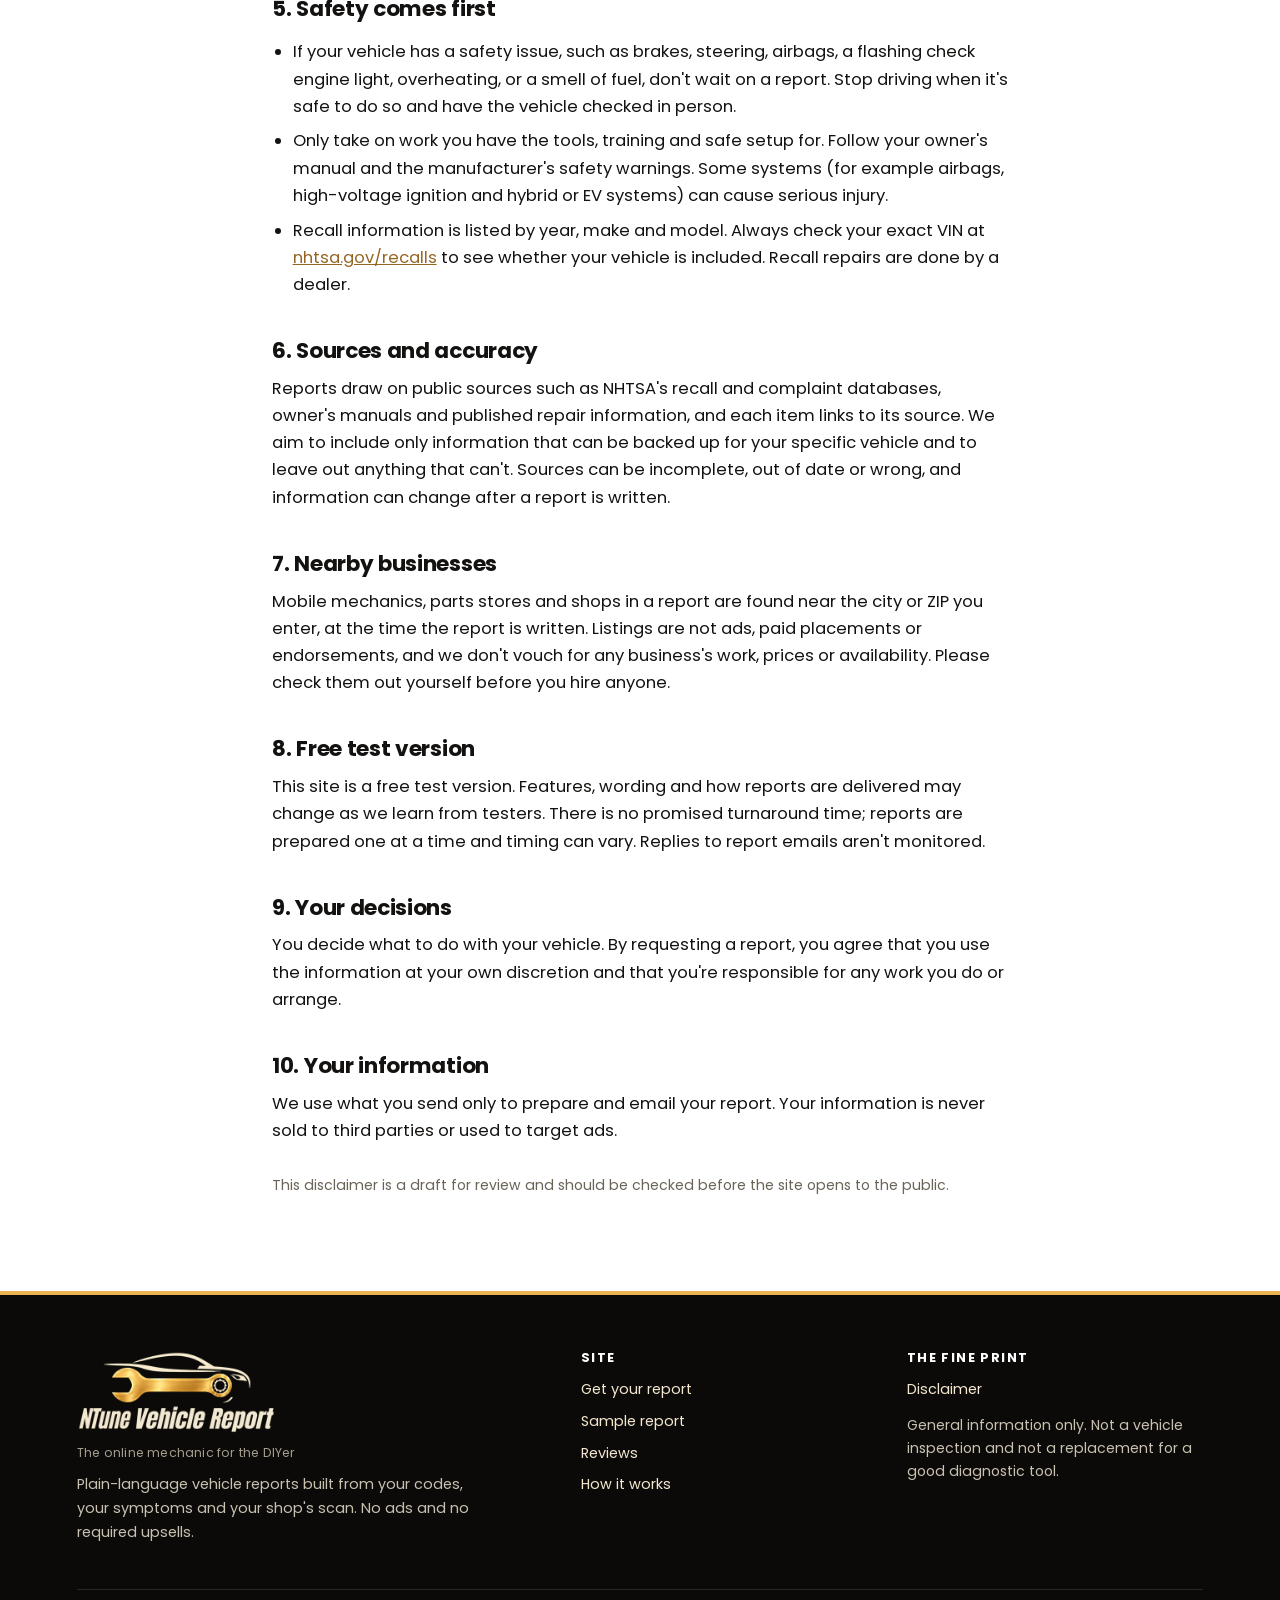
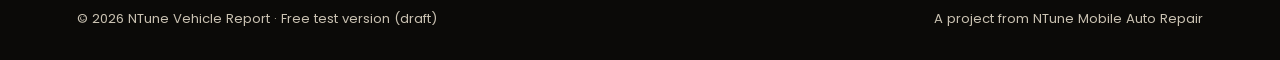
==== commit 0cfdcf83: "Add compact header Get your report CTA next to the menu. On home it smooth-scrolls to the hero CTA w" ====
--- a/disclaimer.html
+++ b/disclaimer.html
@@ -16,7 +16,10 @@
 <header class="site-header">
   <div class="container header-inner">
     <a class="brand" href="index.html"><img class="brand-mark" src="assets/img/ntune-vr-gold-logo-300.png" alt="NTune Vehicle Report" width="134" height="56"><span class="brand-name"><small>The online mechanic for the DIYer</small></span></a>
-    <button class="nav-toggle" aria-expanded="false" aria-controls="site-nav"><span aria-hidden="true">☰</span> Menu</button>
+    <div class="header-tools">
+      <a class="btn btn-sm header-cta" href="index.html#get-report-cta">Get your report</a>
+      <button class="nav-toggle" aria-expanded="false" aria-controls="site-nav"><span aria-hidden="true">☰</span> Menu</button>
+    </div>
     <nav id="site-nav" class="nav" aria-label="Main">
       <a href="index.html">Home</a><a href="index.html#how-it-works">How it works</a><a href="sample-report.html">Sample report</a><a href="reviews.html">Reviews</a><a href="disclaimer.html" aria-current="page">Disclaimer</a>
       <a class="btn btn-sm" href="get-report.html">Get your free report</a>
--- a/css/styles.css
+++ b/css/styles.css
@@ -25,6 +25,7 @@
 }
 *{box-sizing:border-box}
 html{scroll-behavior:smooth}
+@media (prefers-reduced-motion:reduce){html{scroll-behavior:auto}}
 body{margin:0;font-family:var(--body);font-size:16.5px;line-height:1.65;color:var(--ink);background:var(--bg);-webkit-text-size-adjust:100%}
 img{max-width:100%;height:auto}
 a{color:var(--violet-dark)}
@@ -51,26 +52,35 @@
 
 /* Header */
 .site-header{background:var(--navy);color:#fff;position:sticky;top:0;z-index:50}
-.header-inner{display:flex;align-items:center;justify-content:space-between;gap:16px;min-height:70px}
-.brand{display:flex;align-items:center;gap:10px;color:#fff;text-decoration:none}
+.header-inner{display:flex;align-items:center;gap:12px;min-height:70px}
+.brand{display:flex;align-items:center;gap:10px;color:#fff;text-decoration:none;flex:0 0 auto;min-width:0}
 .brand:hover{color:#fff}
 .brand-mark{width:auto;height:56px;flex:0 0 auto;display:block}
 .brand-logo{height:auto;width:200px;display:block}
 .brand-name{font-family:var(--head);font-weight:800;font-size:1.06rem;color:var(--cream-logo);letter-spacing:.4px;line-height:1;text-transform:uppercase}
 .brand-name small{display:block;font-weight:400;font-size:.78rem;color:var(--muted-dark);letter-spacing:.2px;margin-top:4px;text-transform:none}
-.nav{display:flex;align-items:center;gap:2px}
+.nav{display:flex;align-items:center;gap:2px;margin-left:auto}
 .nav a{color:#efe9dd;text-decoration:none;padding:8px 12px;border-radius:999px;font-size:.9rem;font-weight:500}
 .nav a:hover{color:#fff;background:var(--navy-2)}
 .nav a[aria-current="page"]{color:#fff;background:var(--navy-2)}
 .nav .btn{margin-left:10px}
 .nav .btn[aria-current="page"]{background:var(--accent);box-shadow:0 0 0 2px var(--accent-light)}
+.header-tools{display:flex;align-items:center;gap:8px;flex:0 0 auto}
+.header-cta{white-space:nowrap;padding:8px 14px;font-size:.82rem;line-height:1.2;flex:0 0 auto}
 .nav-toggle{display:none;background:none;border:1px solid #3a352b;color:#fff;border-radius:999px;padding:8px 14px;font:inherit;font-size:.9rem;cursor:pointer}
 @media (max-width:900px){
   .nav-toggle{display:inline-flex;align-items:center;gap:6px}
-  .nav{display:none;position:absolute;left:0;right:0;top:100%;background:var(--navy);flex-direction:column;align-items:stretch;padding:8px 16px 18px}
+  .header-tools{margin-left:auto}
+  .nav{display:none;position:absolute;left:0;right:0;top:100%;margin-left:0;background:var(--navy);flex-direction:column;align-items:stretch;padding:8px 16px 18px}
   .nav.open{display:flex}
   .nav a{padding:12px}
   .nav .btn{margin:8px 0 0;text-align:center}
+  .header-cta{padding:7px 11px;font-size:.78rem}
+}
+@media (max-width:380px){
+  .header-cta{padding:7px 9px;font-size:.72rem}
+  .nav-toggle{padding:7px 10px;font-size:.82rem}
+  .header-inner{gap:8px}
 }
 
 /* Buttons: pill style */
@@ -86,6 +96,12 @@
 .btn-sm{padding:9px 18px;font-size:.88rem}
 .btn-link{background:none;border:0;color:var(--muted);font:inherit;font-size:.95rem;cursor:pointer;text-decoration:underline;padding:8px 4px}
 .btn[disabled]{opacity:.6;cursor:not-allowed}
+
+/* Brief highlight when the header CTA scrolls to a target */
+@keyframes cta-pulse{0%{box-shadow:0 0 0 0 rgba(234,180,82,.7)}70%{box-shadow:0 0 0 14px rgba(234,180,82,0)}100%{box-shadow:0 0 0 0 rgba(234,180,82,0)}}
+.cta-highlight{outline:3px solid var(--accent-light);outline-offset:4px;animation:cta-pulse 1.2s ease-out 1;border-radius:999px}
+#report-form.cta-highlight{border-radius:var(--radius);animation:cta-pulse 1.2s ease-out 1}
+@media (prefers-reduced-motion:reduce){.cta-highlight,#report-form.cta-highlight{animation:none}}
 
 /* Sections */
 section{padding:80px 0}
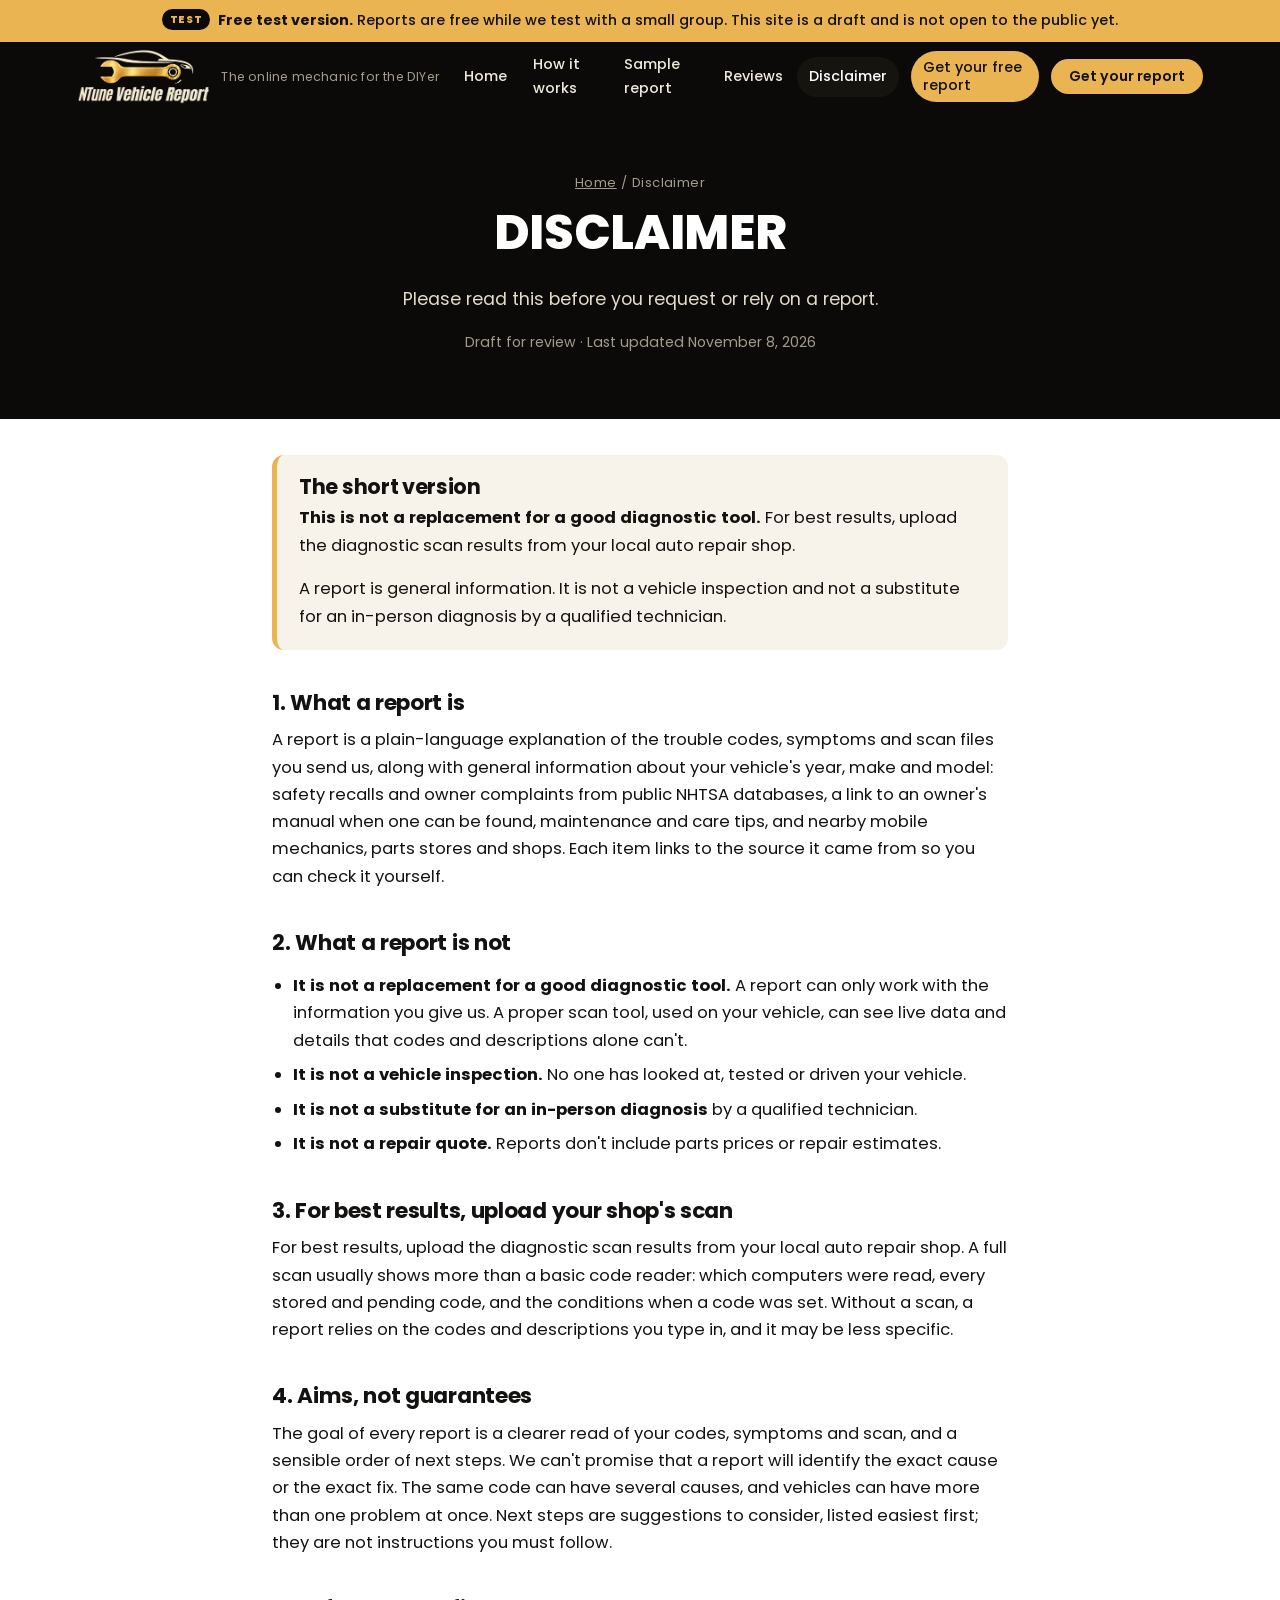
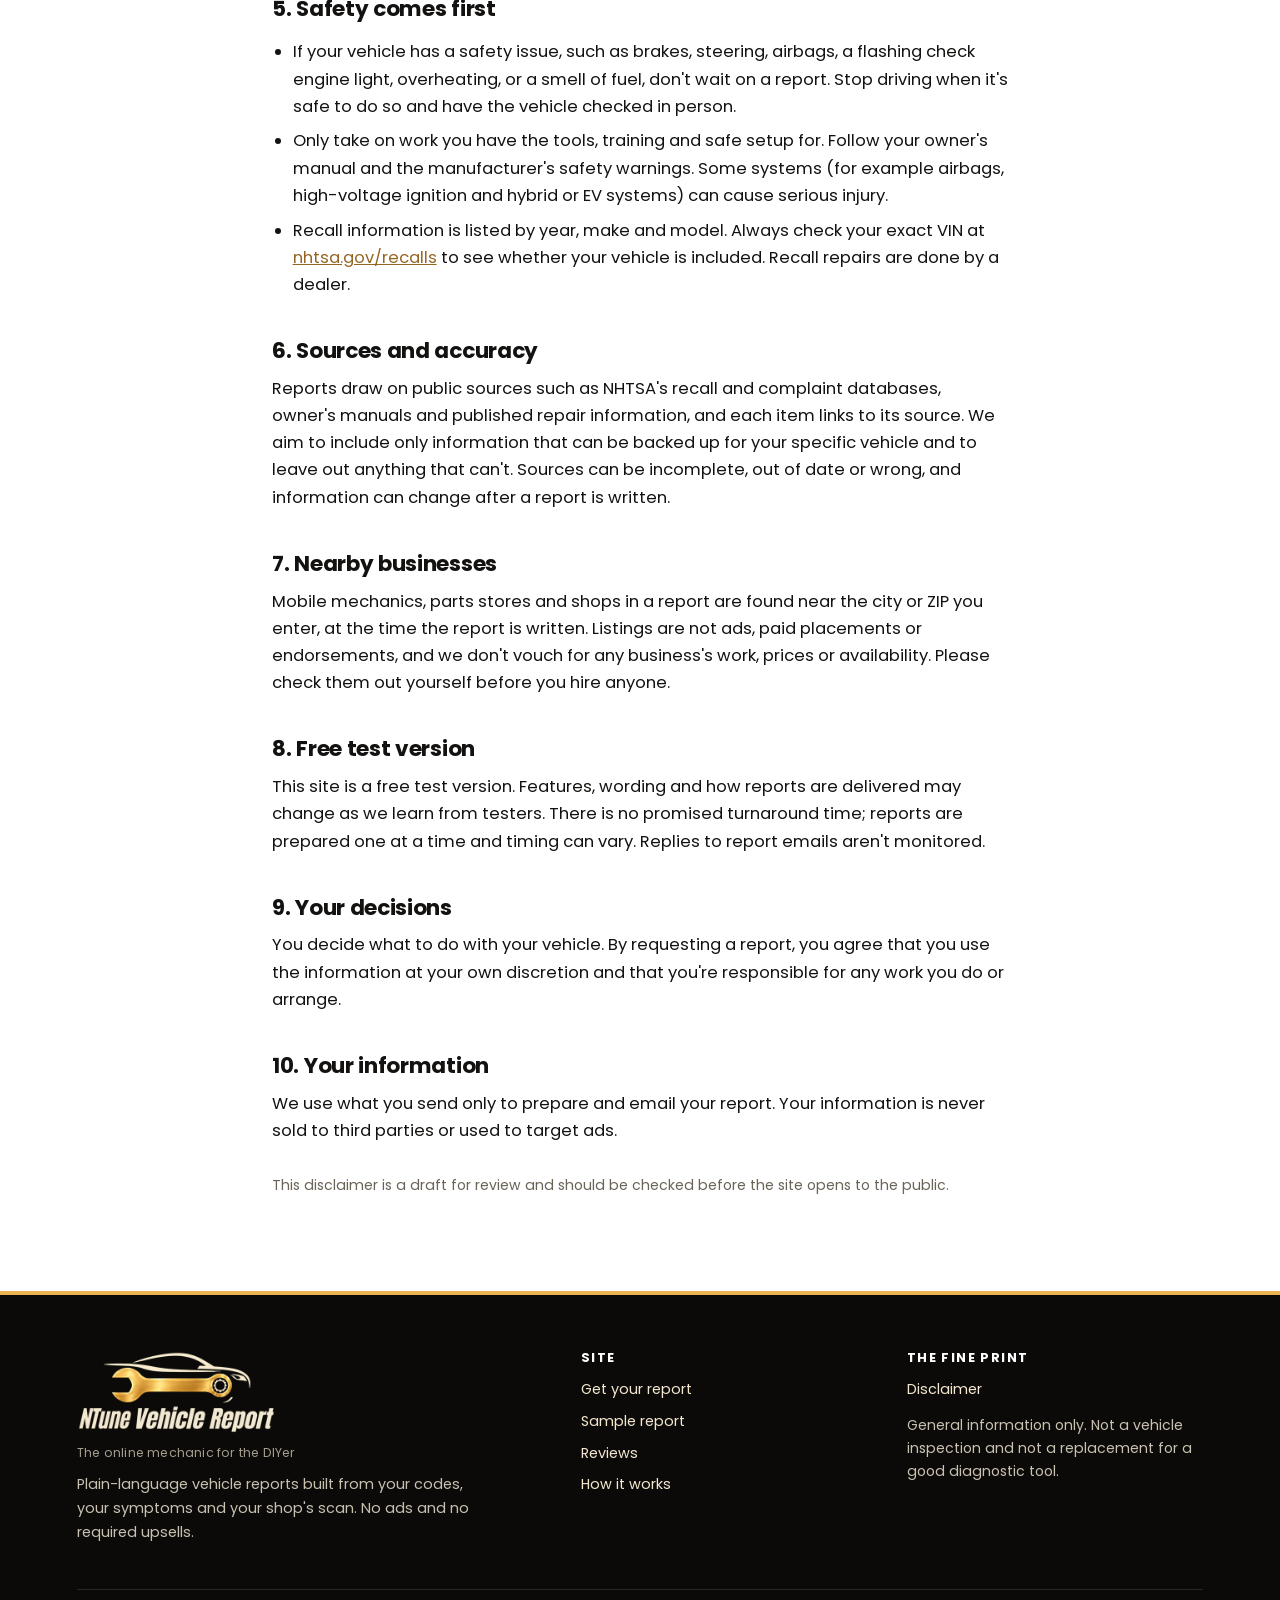
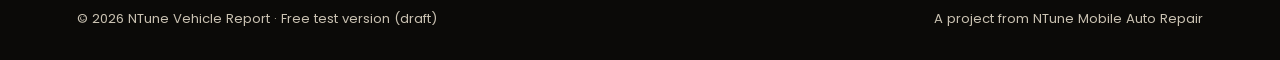
==== commit 84ca962f: "Place header CTA after the nav so desktop keeps logo, links, then Get your report." ====
--- a/disclaimer.html
+++ b/disclaimer.html
@@ -16,14 +16,14 @@
 <header class="site-header">
   <div class="container header-inner">
     <a class="brand" href="index.html"><img class="brand-mark" src="assets/img/ntune-vr-gold-logo-300.png" alt="NTune Vehicle Report" width="134" height="56"><span class="brand-name"><small>The online mechanic for the DIYer</small></span></a>
+    <nav id="site-nav" class="nav" aria-label="Main">
+      <a href="index.html">Home</a><a href="index.html#how-it-works">How it works</a><a href="sample-report.html">Sample report</a><a href="reviews.html">Reviews</a><a href="disclaimer.html" aria-current="page">Disclaimer</a>
+      <a class="btn btn-sm" href="get-report.html">Get your free report</a>
+    </nav>
     <div class="header-tools">
       <a class="btn btn-sm header-cta" href="index.html#get-report-cta">Get your report</a>
       <button class="nav-toggle" aria-expanded="false" aria-controls="site-nav"><span aria-hidden="true">☰</span> Menu</button>
     </div>
-    <nav id="site-nav" class="nav" aria-label="Main">
-      <a href="index.html">Home</a><a href="index.html#how-it-works">How it works</a><a href="sample-report.html">Sample report</a><a href="reviews.html">Reviews</a><a href="disclaimer.html" aria-current="page">Disclaimer</a>
-      <a class="btn btn-sm" href="get-report.html">Get your free report</a>
-    </nav>
   </div>
 </header>
 <main id="main">
--- a/css/styles.css
+++ b/css/styles.css
@@ -70,11 +70,11 @@
 .nav-toggle{display:none;background:none;border:1px solid #3a352b;color:#fff;border-radius:999px;padding:8px 14px;font:inherit;font-size:.9rem;cursor:pointer}
 @media (max-width:900px){
   .nav-toggle{display:inline-flex;align-items:center;gap:6px}
-  .header-tools{margin-left:auto}
   .nav{display:none;position:absolute;left:0;right:0;top:100%;margin-left:0;background:var(--navy);flex-direction:column;align-items:stretch;padding:8px 16px 18px}
   .nav.open{display:flex}
   .nav a{padding:12px}
   .nav .btn{margin:8px 0 0;text-align:center}
+  .header-tools{margin-left:auto}
   .header-cta{padding:7px 11px;font-size:.78rem}
 }
 @media (max-width:380px){
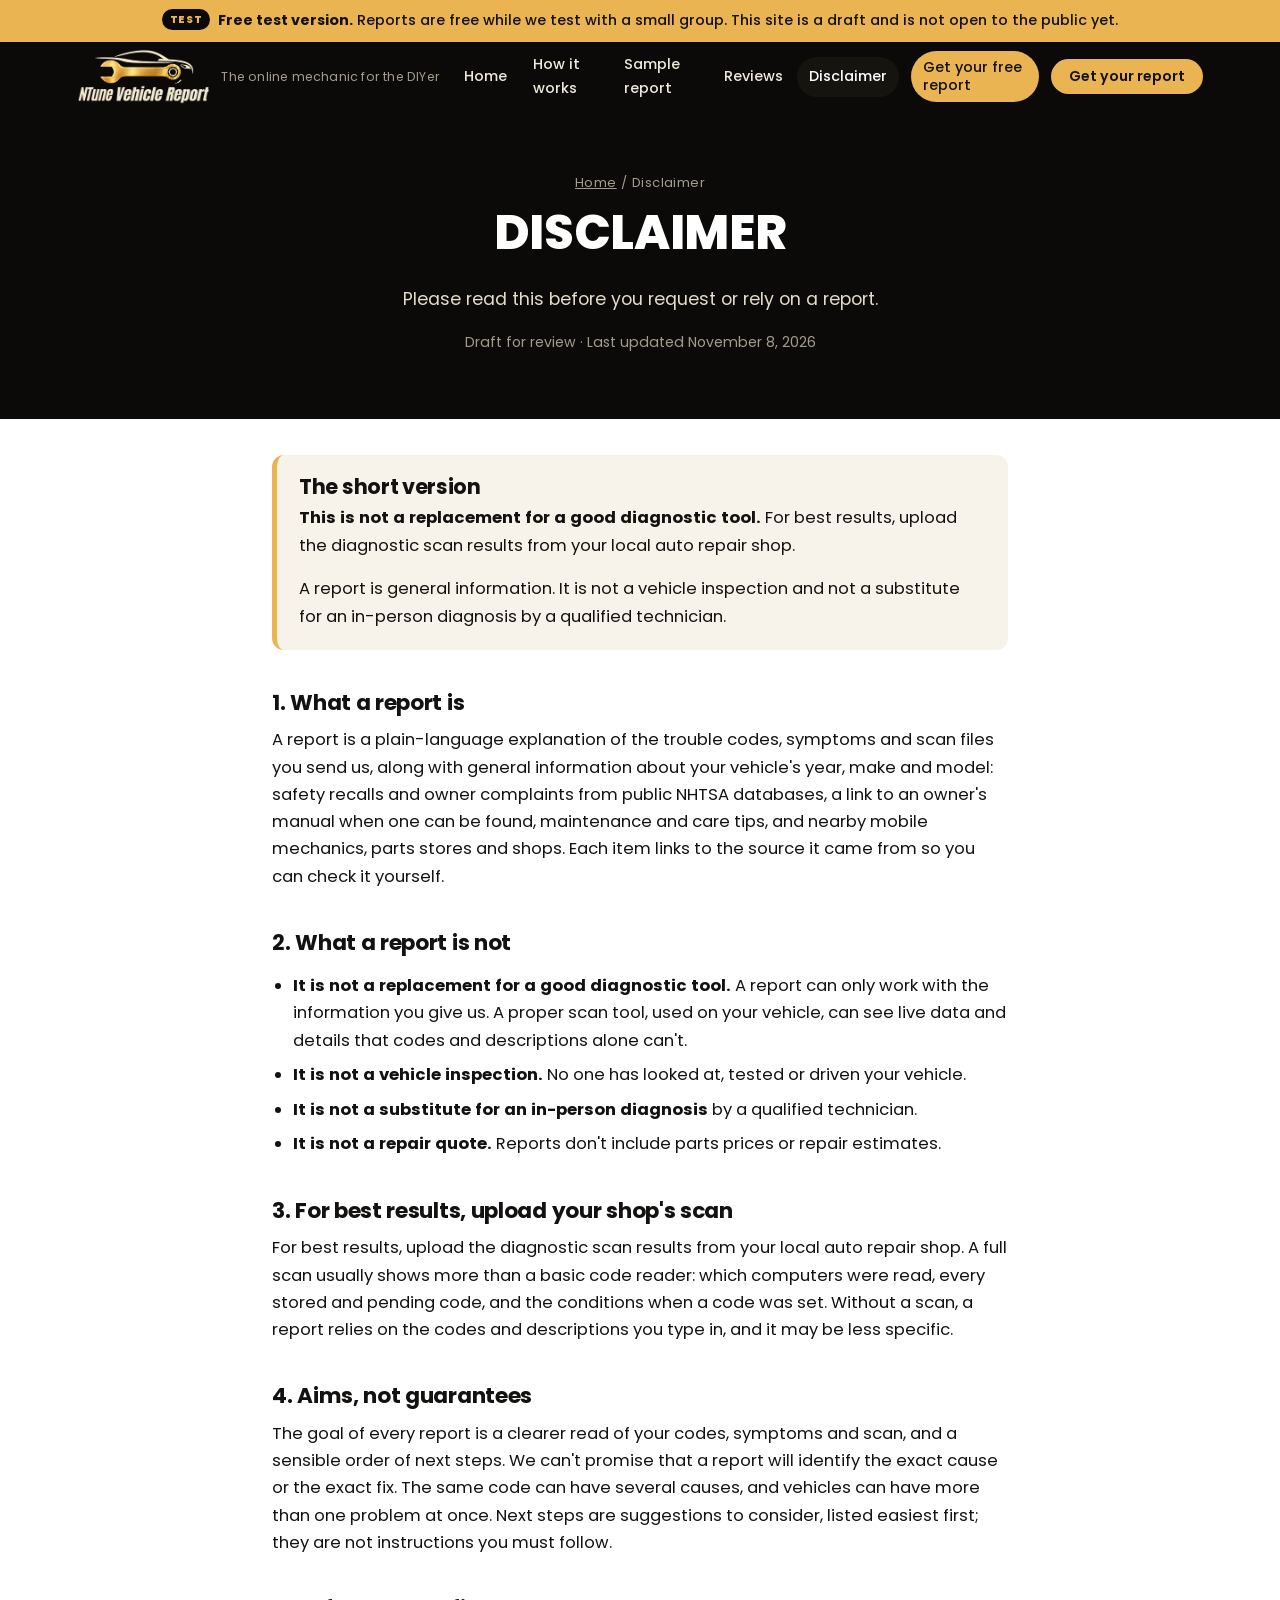
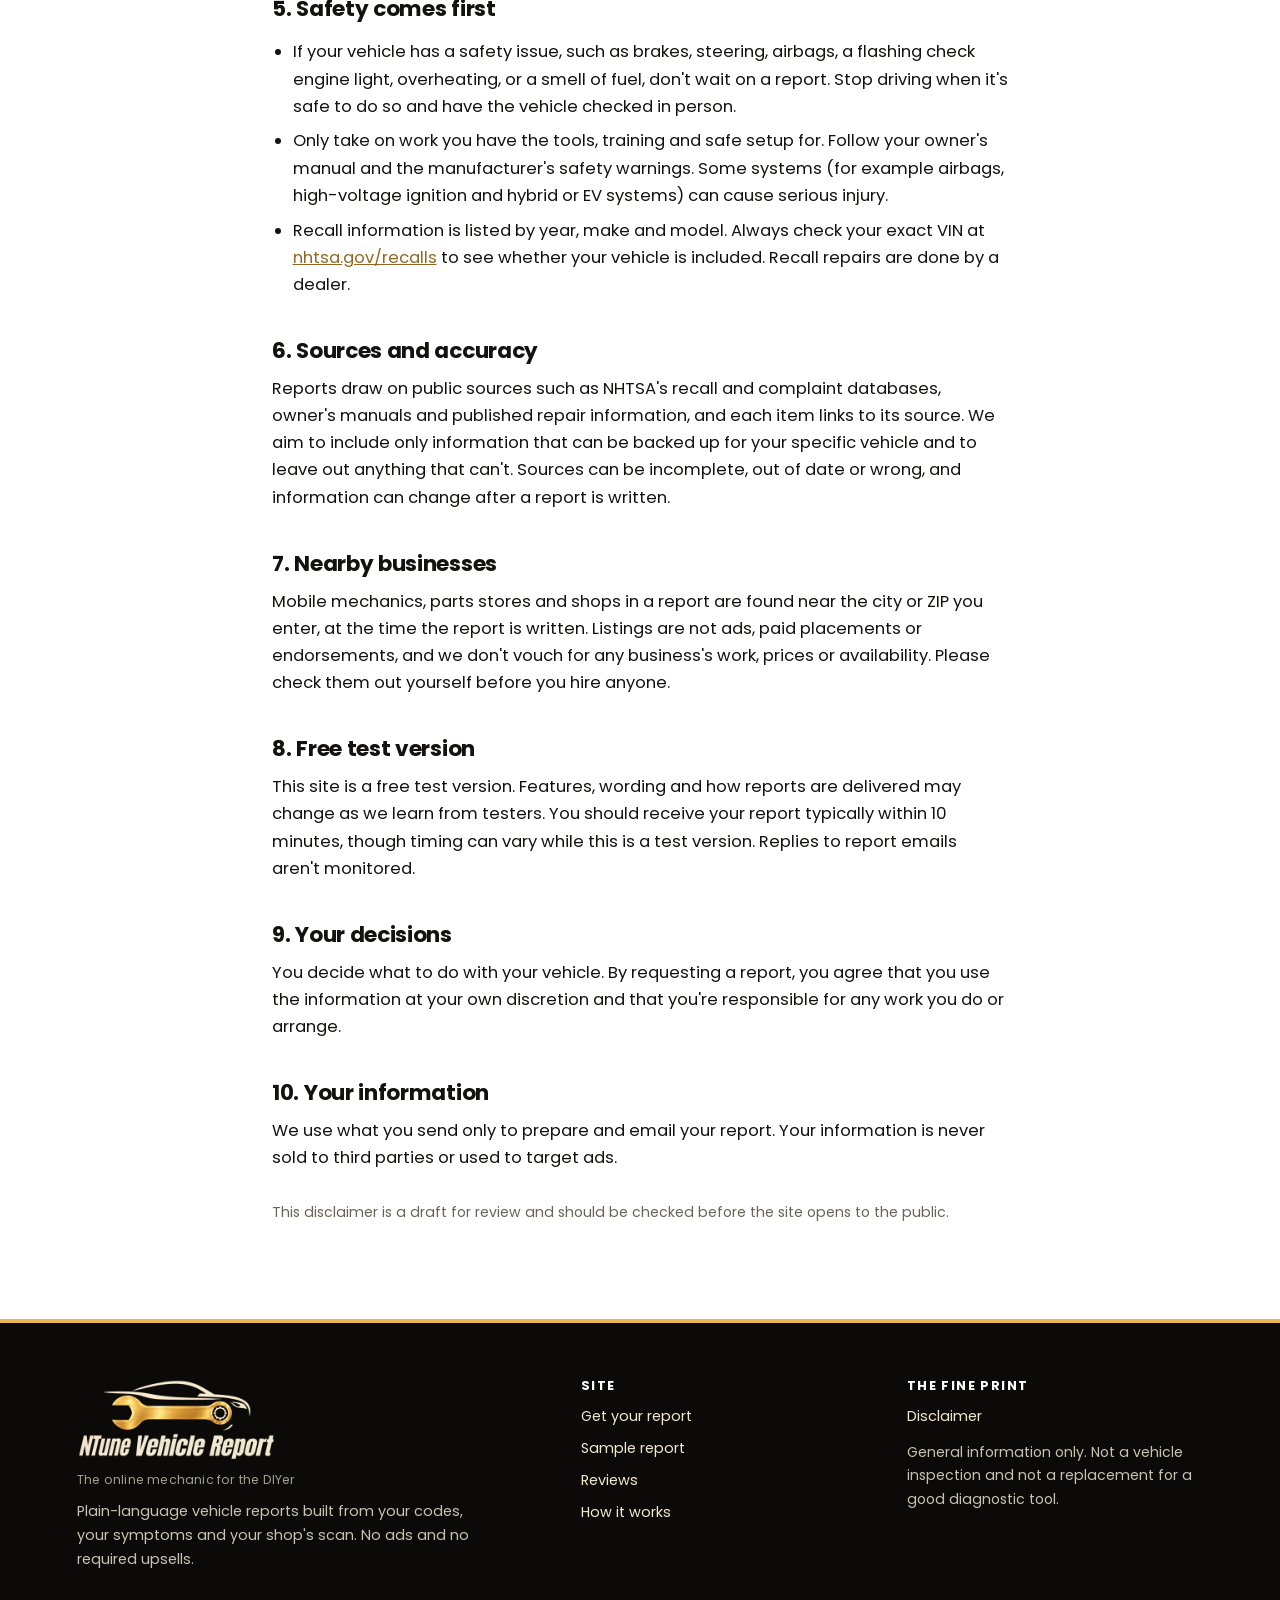
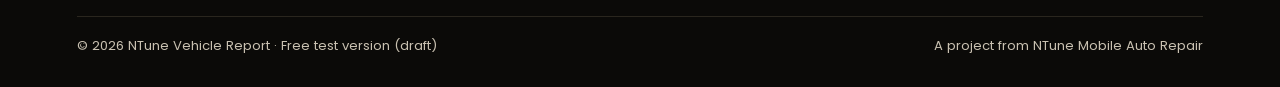
==== commit ee2a8bb7: "Add 'typically within 10 minutes' delivery time (Timothy, 2026-11-09 2:58 PM PT)" ====
--- a/disclaimer.html
+++ b/disclaimer.html
@@ -73,7 +73,7 @@
   <p>Mobile mechanics, parts stores and shops in a report are found near the city or ZIP you enter, at the time the report is written. Listings are not ads, paid placements or endorsements, and we don't vouch for any business's work, prices or availability. Please check them out yourself before you hire anyone.</p>
 
   <h2>8. Free test version</h2>
-  <p>This site is a free test version. Features, wording and how reports are delivered may change as we learn from testers. There is no promised turnaround time; reports are prepared one at a time and timing can vary. Replies to report emails aren't monitored.</p>
+  <p>This site is a free test version. Features, wording and how reports are delivered may change as we learn from testers. You should receive your report typically within 10 minutes, though timing can vary while this is a test version. Replies to report emails aren't monitored.</p>
 
   <h2>9. Your decisions</h2>
   <p>You decide what to do with your vehicle. By requesting a report, you agree that you use the information at your own discretion and that you're responsible for any work you do or arrange.</p>
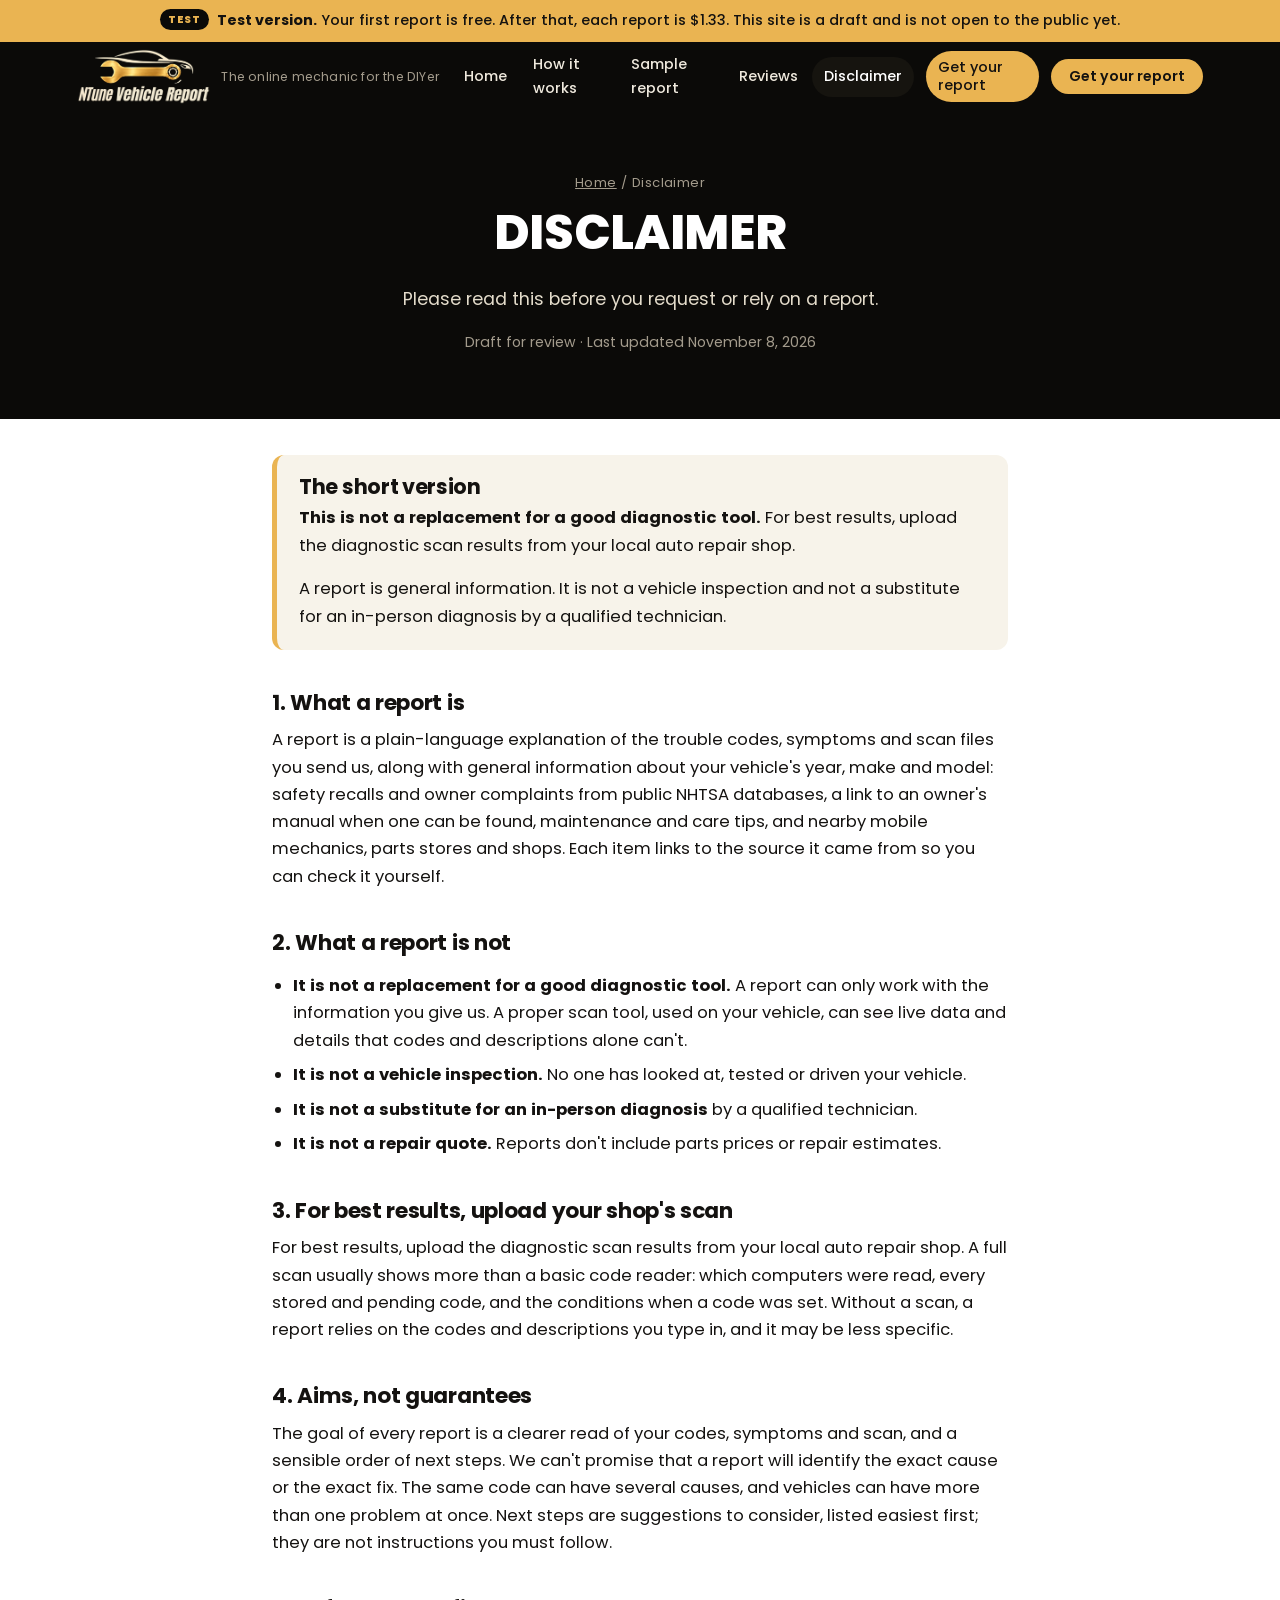
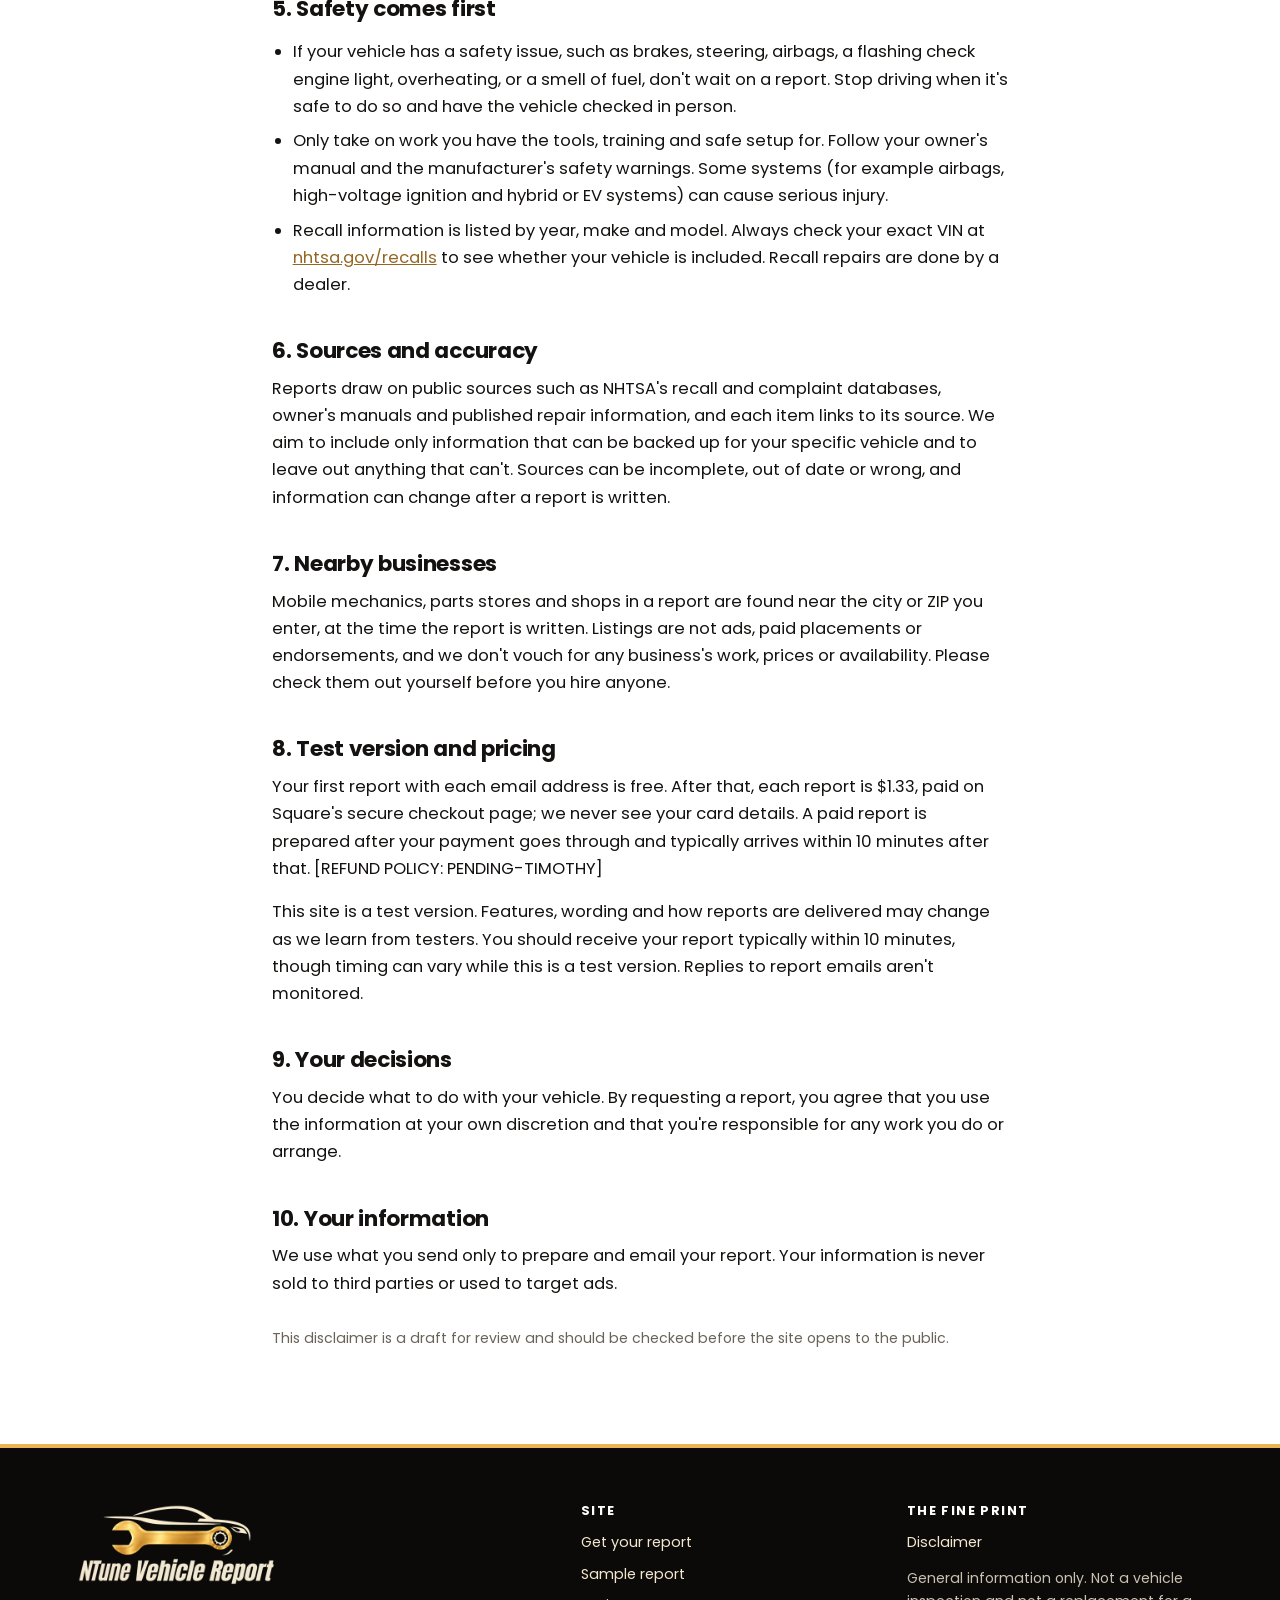
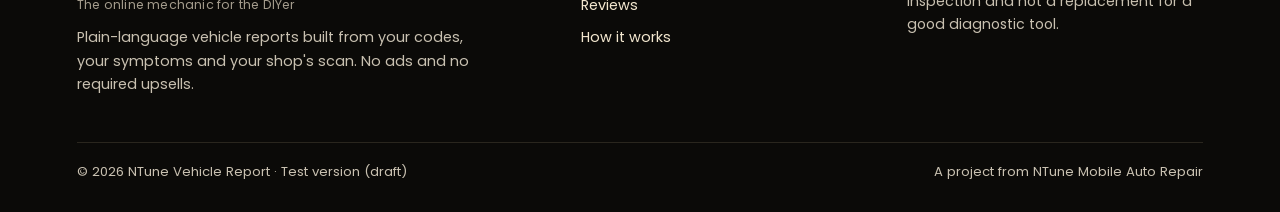
==== commit 6d0ed7a4: "STAGED, PENDING-TIMOTHY: request codes, pay.html via Worker, thanks-paid.html, first-report-free / $" ====
--- a/disclaimer.html
+++ b/disclaimer.html
@@ -12,13 +12,13 @@
 </head>
 <body class="has-sticky">
 <a class="skip" href="#main">Skip to content</a>
-<div class="test-banner" role="note"><span class="new">TEST</span><strong>Free test version.</strong> Reports are free while we test with a small group. This site is a draft and is not open to the public yet.</div>
+<div class="test-banner" role="note"><span class="new">TEST</span><strong>Test version.</strong> <!-- PENDING-TIMOTHY wording --> Your first report is free. After that, each report is <span data-price>$1.33</span>. This site is a draft and is not open to the public yet.</div>
 <header class="site-header">
   <div class="container header-inner">
     <a class="brand" href="index.html"><img class="brand-mark" src="assets/img/ntune-vr-gold-logo-300.png" alt="NTune Vehicle Report" width="134" height="56"><span class="brand-name"><small>The online mechanic for the DIYer</small></span></a>
     <nav id="site-nav" class="nav" aria-label="Main">
       <a href="index.html">Home</a><a href="index.html#how-it-works">How it works</a><a href="sample-report.html">Sample report</a><a href="reviews.html">Reviews</a><a href="disclaimer.html" aria-current="page">Disclaimer</a>
-      <a class="btn btn-sm" href="get-report.html">Get your free report</a>
+      <a class="btn btn-sm" href="get-report.html">Get your report</a>
     </nav>
     <div class="header-tools">
       <a class="btn btn-sm header-cta" href="index.html#get-report-cta">Get your report</a>
@@ -72,8 +72,9 @@
   <h2>7. Nearby businesses</h2>
   <p>Mobile mechanics, parts stores and shops in a report are found near the city or ZIP you enter, at the time the report is written. Listings are not ads, paid placements or endorsements, and we don't vouch for any business's work, prices or availability. Please check them out yourself before you hire anyone.</p>
 
-  <h2>8. Free test version</h2>
-  <p>This site is a free test version. Features, wording and how reports are delivered may change as we learn from testers. You should receive your report typically within 10 minutes, though timing can vary while this is a test version. Replies to report emails aren't monitored.</p>
+  <h2>8. Test version and pricing</h2>
+  <p><!-- PENDING-TIMOTHY wording, refund policy TBD -->Your first report with each email address is free. After that, each report is <span data-price>$1.33</span>, paid on Square's secure checkout page; we never see your card details. A paid report is prepared after your payment goes through and typically arrives within 10 minutes after that. [REFUND POLICY: PENDING-TIMOTHY]</p>
+  <p>This site is a test version. Features, wording and how reports are delivered may change as we learn from testers. You should receive your report typically within 10 minutes, though timing can vary while this is a test version. Replies to report emails aren't monitored.</p>
 
   <h2>9. Your decisions</h2>
   <p>You decide what to do with your vehicle. By requesting a report, you agree that you use the information at your own discretion and that you're responsible for any work you do or arrange.</p>
@@ -103,12 +104,13 @@
         <p class="small" style="margin-top:12px">General information only. Not a vehicle inspection and not a replacement for a good diagnostic tool.</p></div>
     </div>
     <div class="footer-base">
-      <span>© <span id="year">2026</span> NTune Vehicle Report · Free test version (draft)</span>
+      <span>© <span id="year">2026</span> NTune Vehicle Report · Test version (draft)</span>
       <span>A project from NTune Mobile Auto Repair</span>
     </div>
   </div>
 </footer>
-<div class="sticky-cta"><a class="btn" href="get-report.html">Get your free report</a></div>
+<div class="sticky-cta"><a class="btn" href="get-report.html">Get your report</a></div>
 <script src="js/main.js"></script>
+<script src="js/pricing.js"></script>
 </body>
 </html>
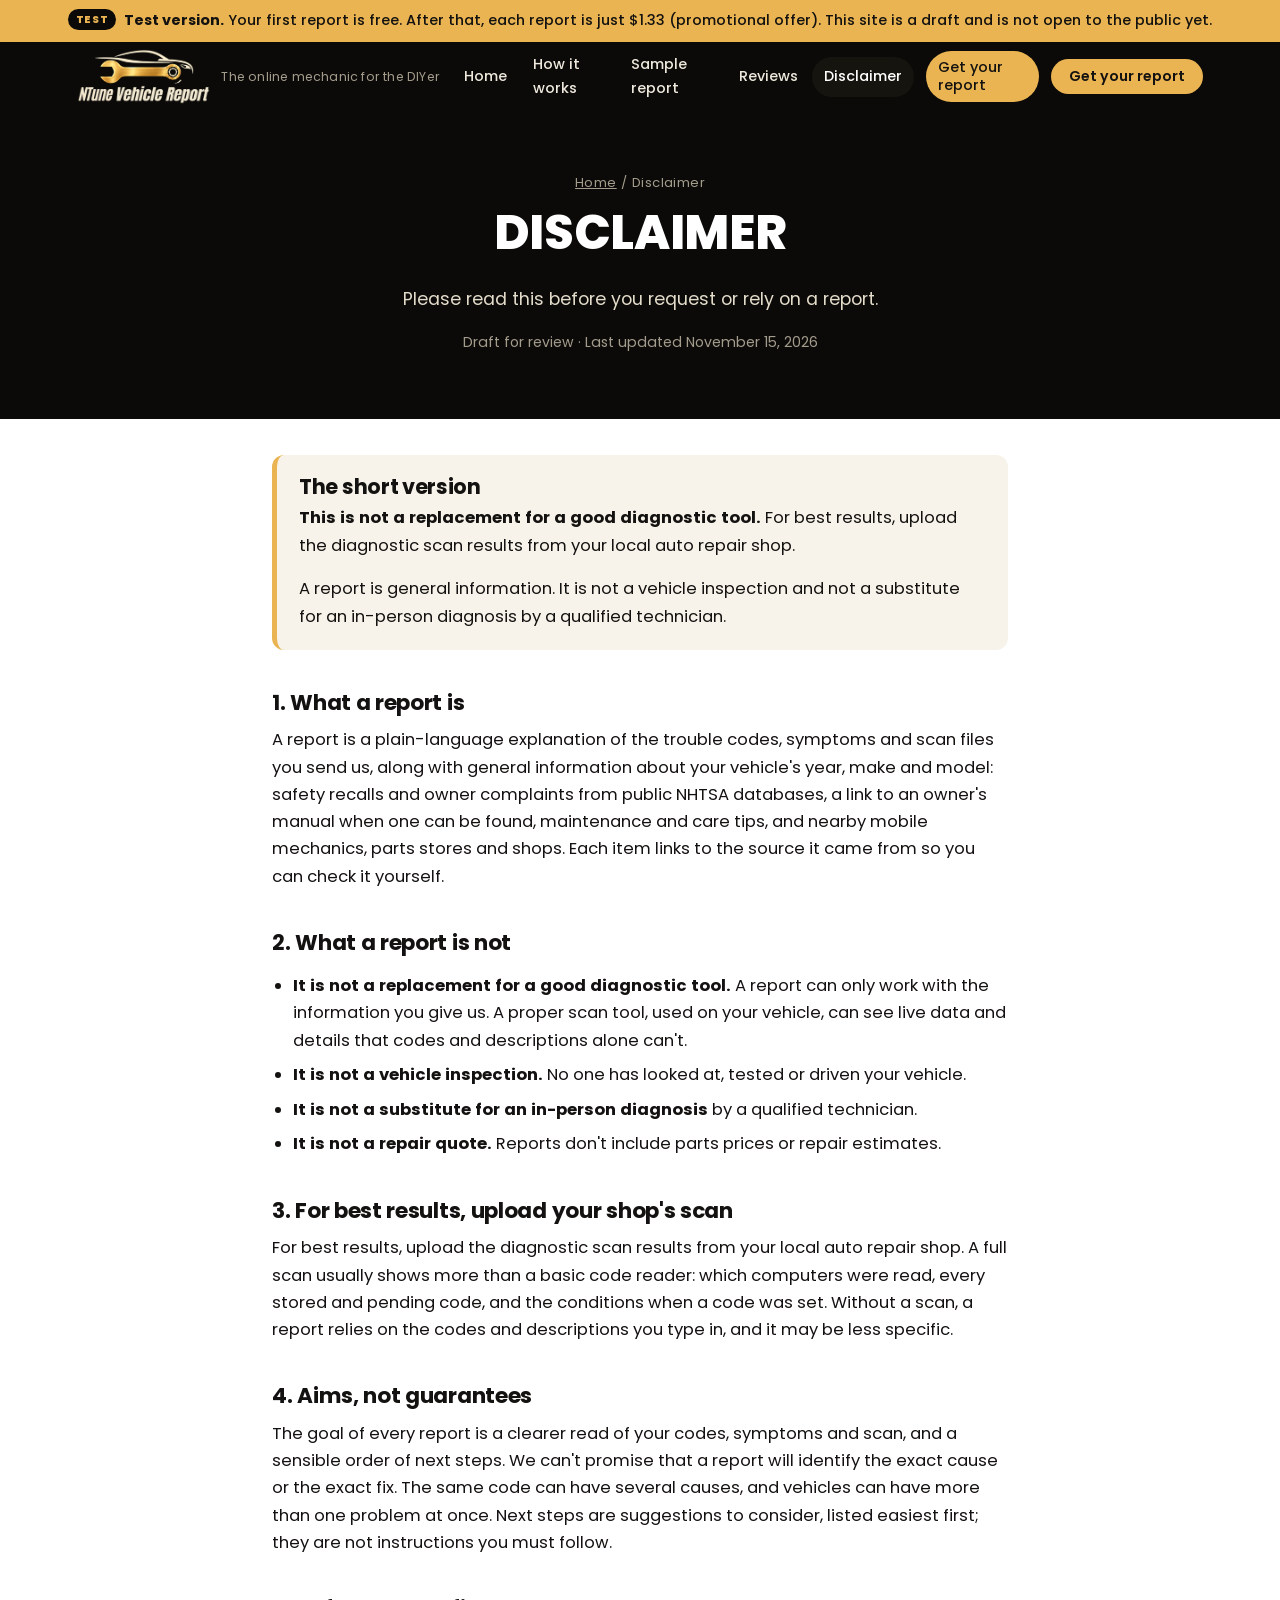
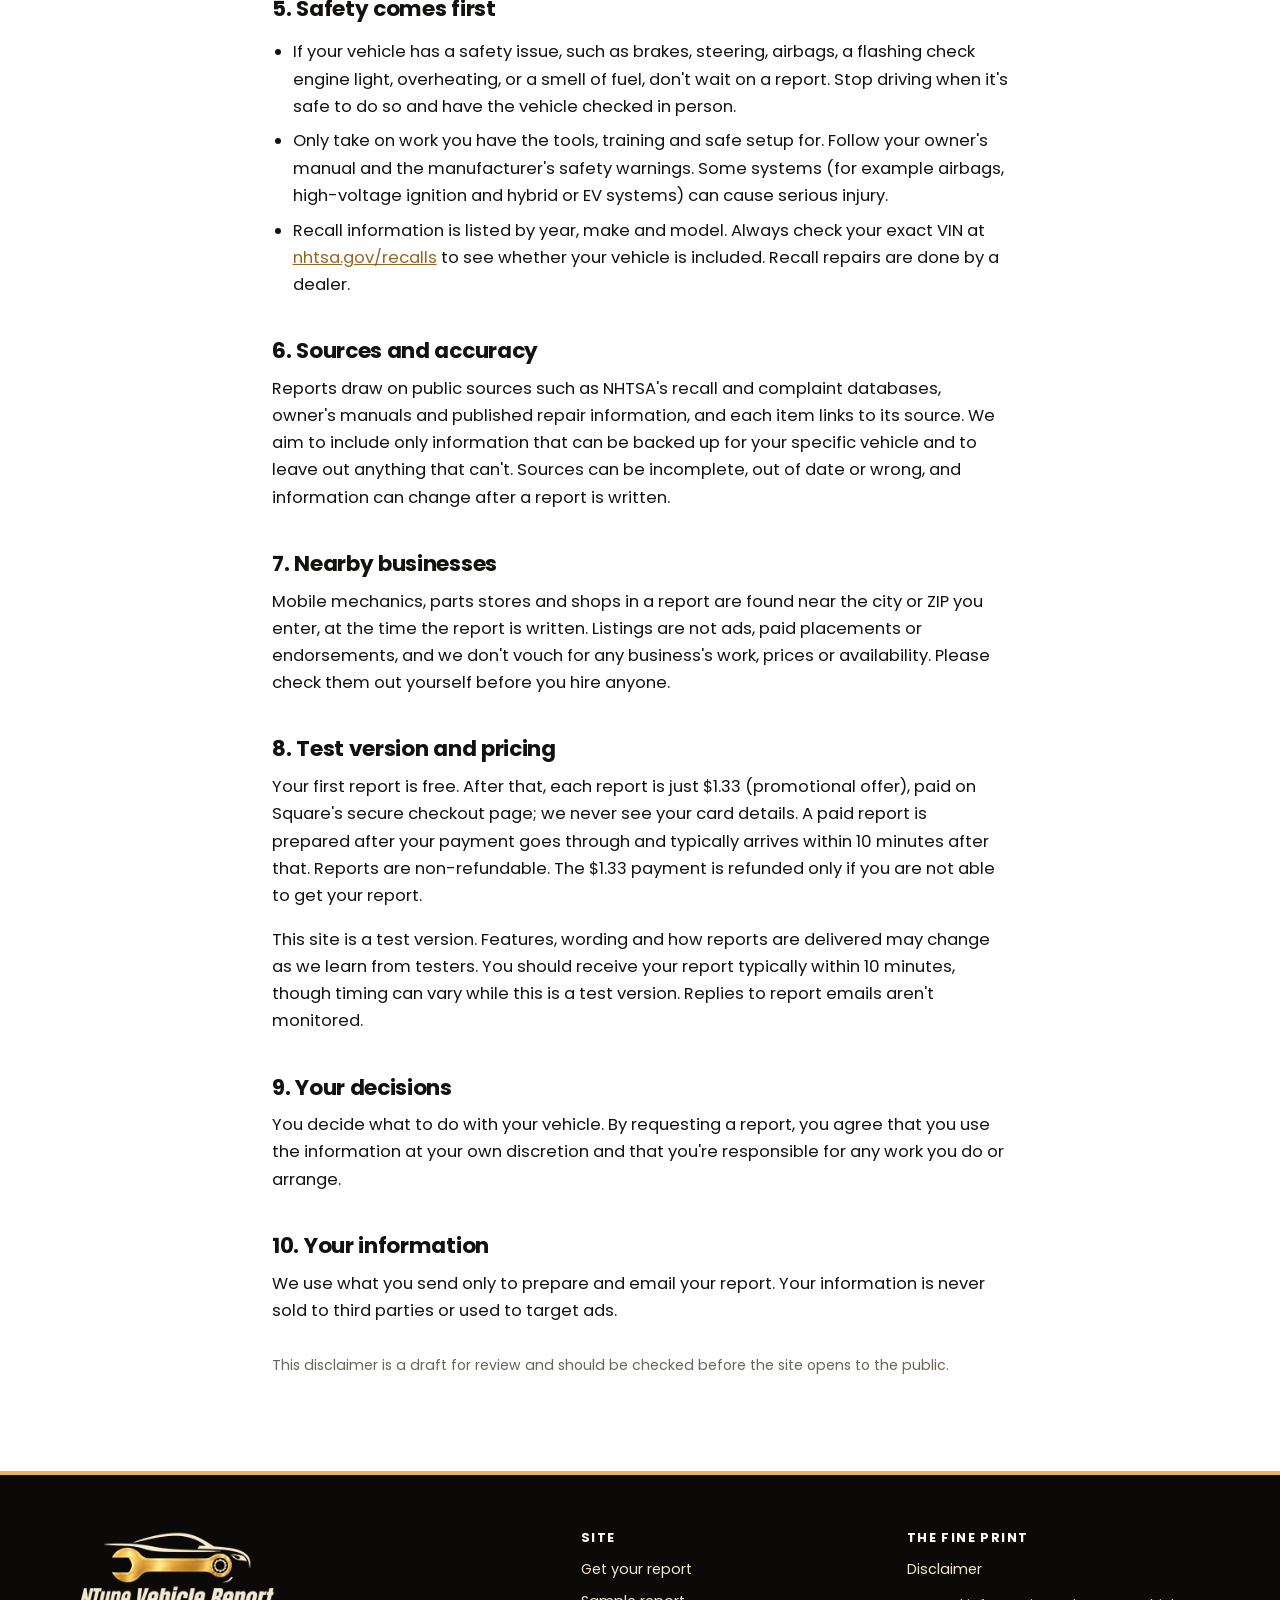
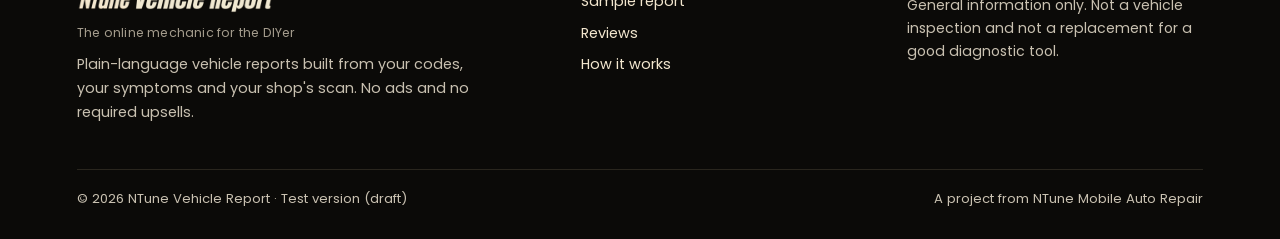
==== commit 75b8c52e: "Payments live: request codes, pay.html via Worker, promo code field (Timothy 2026-11-15 6:14 PM PT)" ====
--- a/disclaimer.html
+++ b/disclaimer.html
@@ -12,7 +12,7 @@
 </head>
 <body class="has-sticky">
 <a class="skip" href="#main">Skip to content</a>
-<div class="test-banner" role="note"><span class="new">TEST</span><strong>Test version.</strong> <!-- PENDING-TIMOTHY wording --> Your first report is free. After that, each report is <span data-price>$1.33</span>. This site is a draft and is not open to the public yet.</div>
+<div class="test-banner" role="note"><span class="new">TEST</span><strong>Test version.</strong> <!-- APPROVED Timothy 2026-11-15 5:14 PM PT --> Your first report is free. After that, each report is just <span data-price>$1.33</span> (promotional offer). This site is a draft and is not open to the public yet.</div>
 <header class="site-header">
   <div class="container header-inner">
     <a class="brand" href="index.html"><img class="brand-mark" src="assets/img/ntune-vr-gold-logo-300.png" alt="NTune Vehicle Report" width="134" height="56"><span class="brand-name"><small>The online mechanic for the DIYer</small></span></a>
@@ -32,7 +32,7 @@
   <div class="breadcrumb"><a href="index.html">Home</a> / Disclaimer</div>
   <h1>Disclaimer</h1>
   <p class="lead">Please read this before you request or rely on a report.</p>
-  <p class="small muted">Draft for review · Last updated November 8, 2026</p>
+  <p class="small muted">Draft for review · Last updated November 15, 2026</p>
 </div></div>
 <section style="padding-top:36px">
 <div class="container narrow prose">
@@ -73,7 +73,7 @@
   <p>Mobile mechanics, parts stores and shops in a report are found near the city or ZIP you enter, at the time the report is written. Listings are not ads, paid placements or endorsements, and we don't vouch for any business's work, prices or availability. Please check them out yourself before you hire anyone.</p>
 
   <h2>8. Test version and pricing</h2>
-  <p><!-- PENDING-TIMOTHY wording, refund policy TBD -->Your first report with each email address is free. After that, each report is <span data-price>$1.33</span>, paid on Square's secure checkout page; we never see your card details. A paid report is prepared after your payment goes through and typically arrives within 10 minutes after that. [REFUND POLICY: PENDING-TIMOTHY]</p>
+  <p><!-- wording updated 2026-11-15 4:39 PM PT -->Your first report is free. After that, each report is just <span data-price>$1.33</span> (promotional offer), paid on Square's secure checkout page; we never see your card details. A paid report is prepared after your payment goes through and typically arrives within 10 minutes after that. Reports are non-refundable. The $1.33 payment is refunded only if you are not able to get your report.</p>
   <p>This site is a test version. Features, wording and how reports are delivered may change as we learn from testers. You should receive your report typically within 10 minutes, though timing can vary while this is a test version. Replies to report emails aren't monitored.</p>
 
   <h2>9. Your decisions</h2>
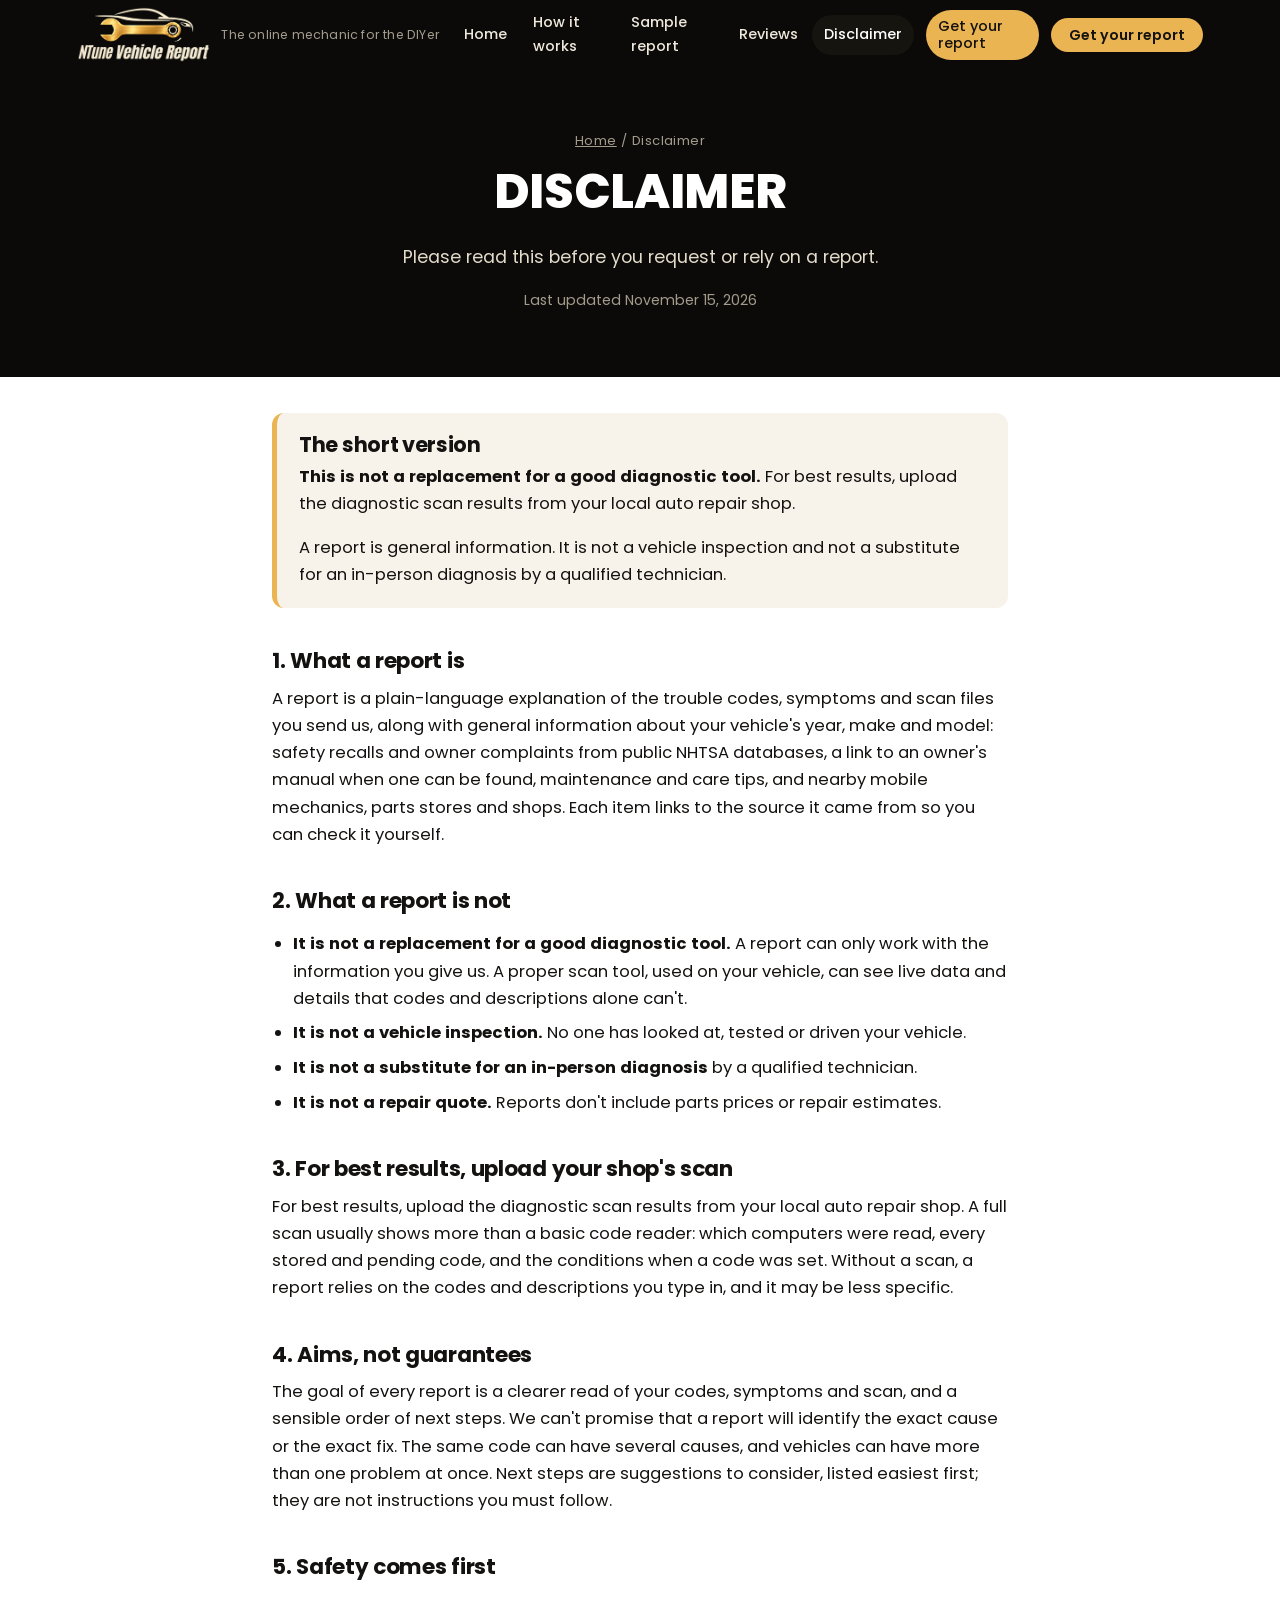
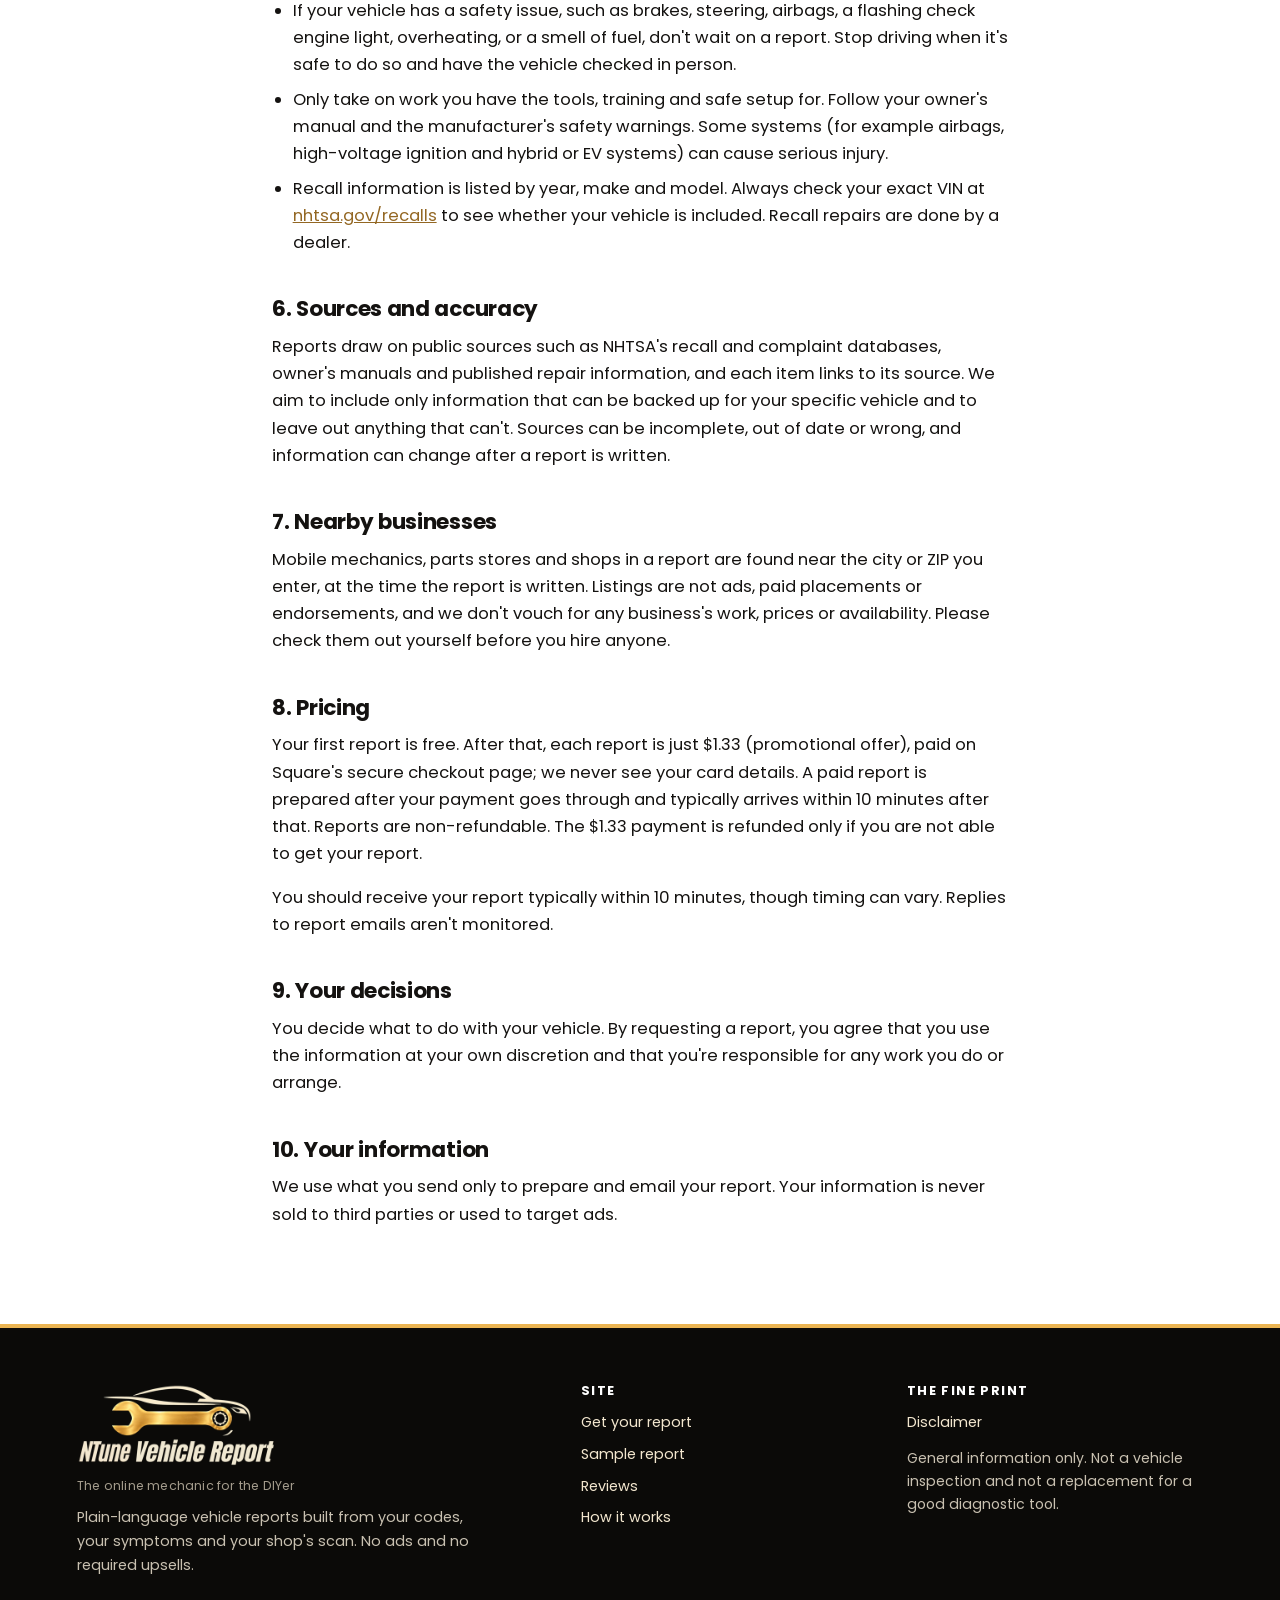
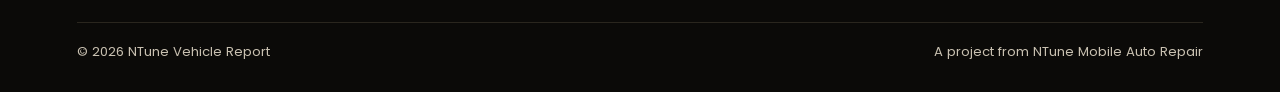
==== commit 34e76636: "Remove test banner and draft wording for go-live (Timothy 2026-11-20 10:34 AM PT "Go live.")" ====
--- a/disclaimer.html
+++ b/disclaimer.html
@@ -5,14 +5,12 @@
 <meta name="viewport" content="width=device-width, initial-scale=1">
 <title>NTune Vehicle Report | Disclaimer</title>
 <meta name="description" content="NTune Vehicle Report: reports are general information, not a replacement for a good diagnostic tool or an in-person diagnosis. For best results, upload your shop's diagnostic scan.">
-<meta name="robots" content="noindex, nofollow">
 <meta name="theme-color" content="#0b0a08">
 <link rel="stylesheet" href="css/styles.css">
 <link rel="icon" type="image/png" href="assets/img/favicon-gold-64.png">
 </head>
 <body class="has-sticky">
 <a class="skip" href="#main">Skip to content</a>
-<div class="test-banner" role="note"><span class="new">TEST</span><strong>Test version.</strong> <!-- APPROVED Timothy 2026-11-15 5:14 PM PT --> Your first report is free. After that, each report is just <span data-price>$1.33</span> (promotional offer). This site is a draft and is not open to the public yet.</div>
 <header class="site-header">
   <div class="container header-inner">
     <a class="brand" href="index.html"><img class="brand-mark" src="assets/img/ntune-vr-gold-logo-300.png" alt="NTune Vehicle Report" width="134" height="56"><span class="brand-name"><small>The online mechanic for the DIYer</small></span></a>
@@ -32,7 +30,7 @@
   <div class="breadcrumb"><a href="index.html">Home</a> / Disclaimer</div>
   <h1>Disclaimer</h1>
   <p class="lead">Please read this before you request or rely on a report.</p>
-  <p class="small muted">Draft for review · Last updated November 15, 2026</p>
+  <p class="small muted">Last updated November 15, 2026</p>
 </div></div>
 <section style="padding-top:36px">
 <div class="container narrow prose">
@@ -72,9 +70,9 @@
   <h2>7. Nearby businesses</h2>
   <p>Mobile mechanics, parts stores and shops in a report are found near the city or ZIP you enter, at the time the report is written. Listings are not ads, paid placements or endorsements, and we don't vouch for any business's work, prices or availability. Please check them out yourself before you hire anyone.</p>
 
-  <h2>8. Test version and pricing</h2>
+  <h2>8. Pricing</h2>
   <p><!-- wording updated 2026-11-15 4:39 PM PT -->Your first report is free. After that, each report is just <span data-price>$1.33</span> (promotional offer), paid on Square's secure checkout page; we never see your card details. A paid report is prepared after your payment goes through and typically arrives within 10 minutes after that. Reports are non-refundable. The $1.33 payment is refunded only if you are not able to get your report.</p>
-  <p>This site is a test version. Features, wording and how reports are delivered may change as we learn from testers. You should receive your report typically within 10 minutes, though timing can vary while this is a test version. Replies to report emails aren't monitored.</p>
+  <p>You should receive your report typically within 10 minutes, though timing can vary. Replies to report emails aren't monitored.</p>
 
   <h2>9. Your decisions</h2>
   <p>You decide what to do with your vehicle. By requesting a report, you agree that you use the information at your own discretion and that you're responsible for any work you do or arrange.</p>
@@ -82,7 +80,6 @@
   <h2 id="your-information">10. Your information</h2>
   <p>We use what you send only to prepare and email your report. Your information is never sold to third parties or used to target ads.</p>
 
-  <p class="muted small" style="margin-top:30px">This disclaimer is a draft for review and should be checked before the site opens to the public.</p>
 </div>
 </section>
 
@@ -104,7 +101,7 @@
         <p class="small" style="margin-top:12px">General information only. Not a vehicle inspection and not a replacement for a good diagnostic tool.</p></div>
     </div>
     <div class="footer-base">
-      <span>© <span id="year">2026</span> NTune Vehicle Report · Test version (draft)</span>
+      <span>© <span id="year">2026</span> NTune Vehicle Report</span>
       <span>A project from NTune Mobile Auto Repair</span>
     </div>
   </div>
